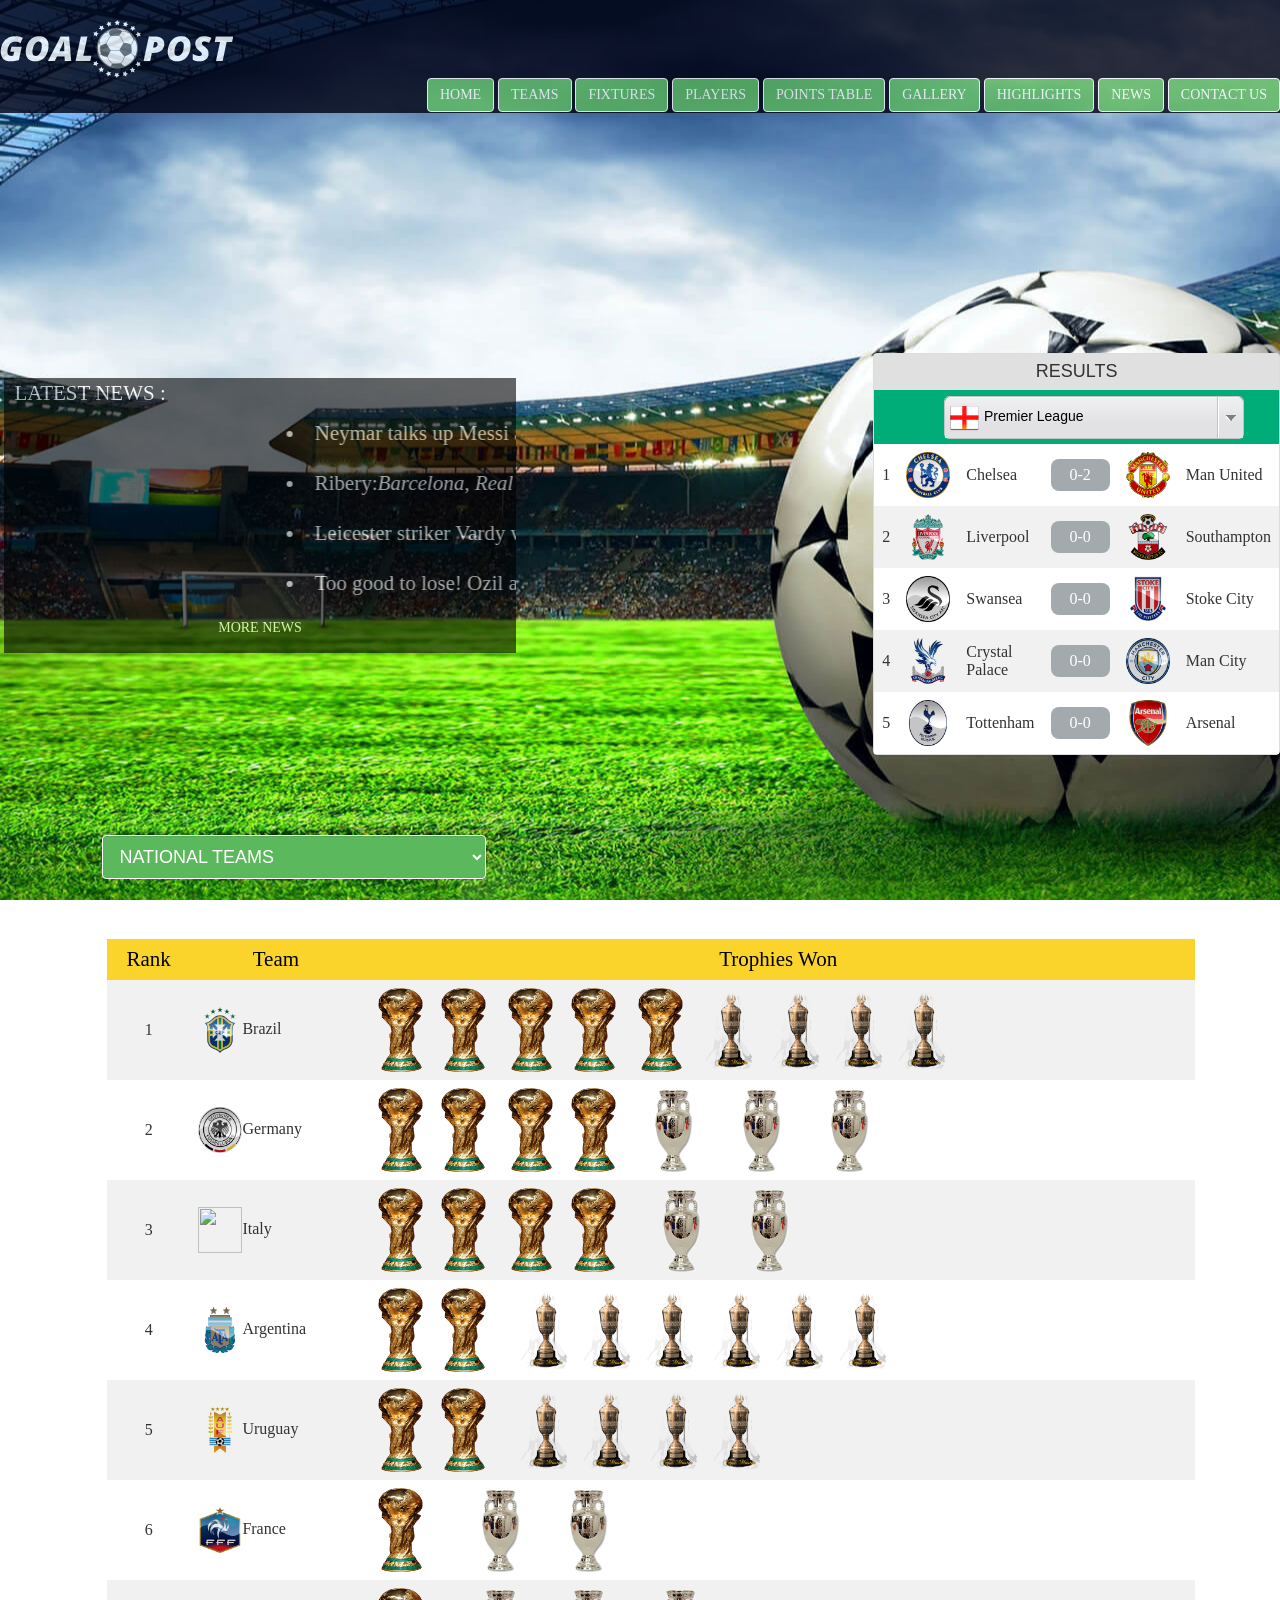
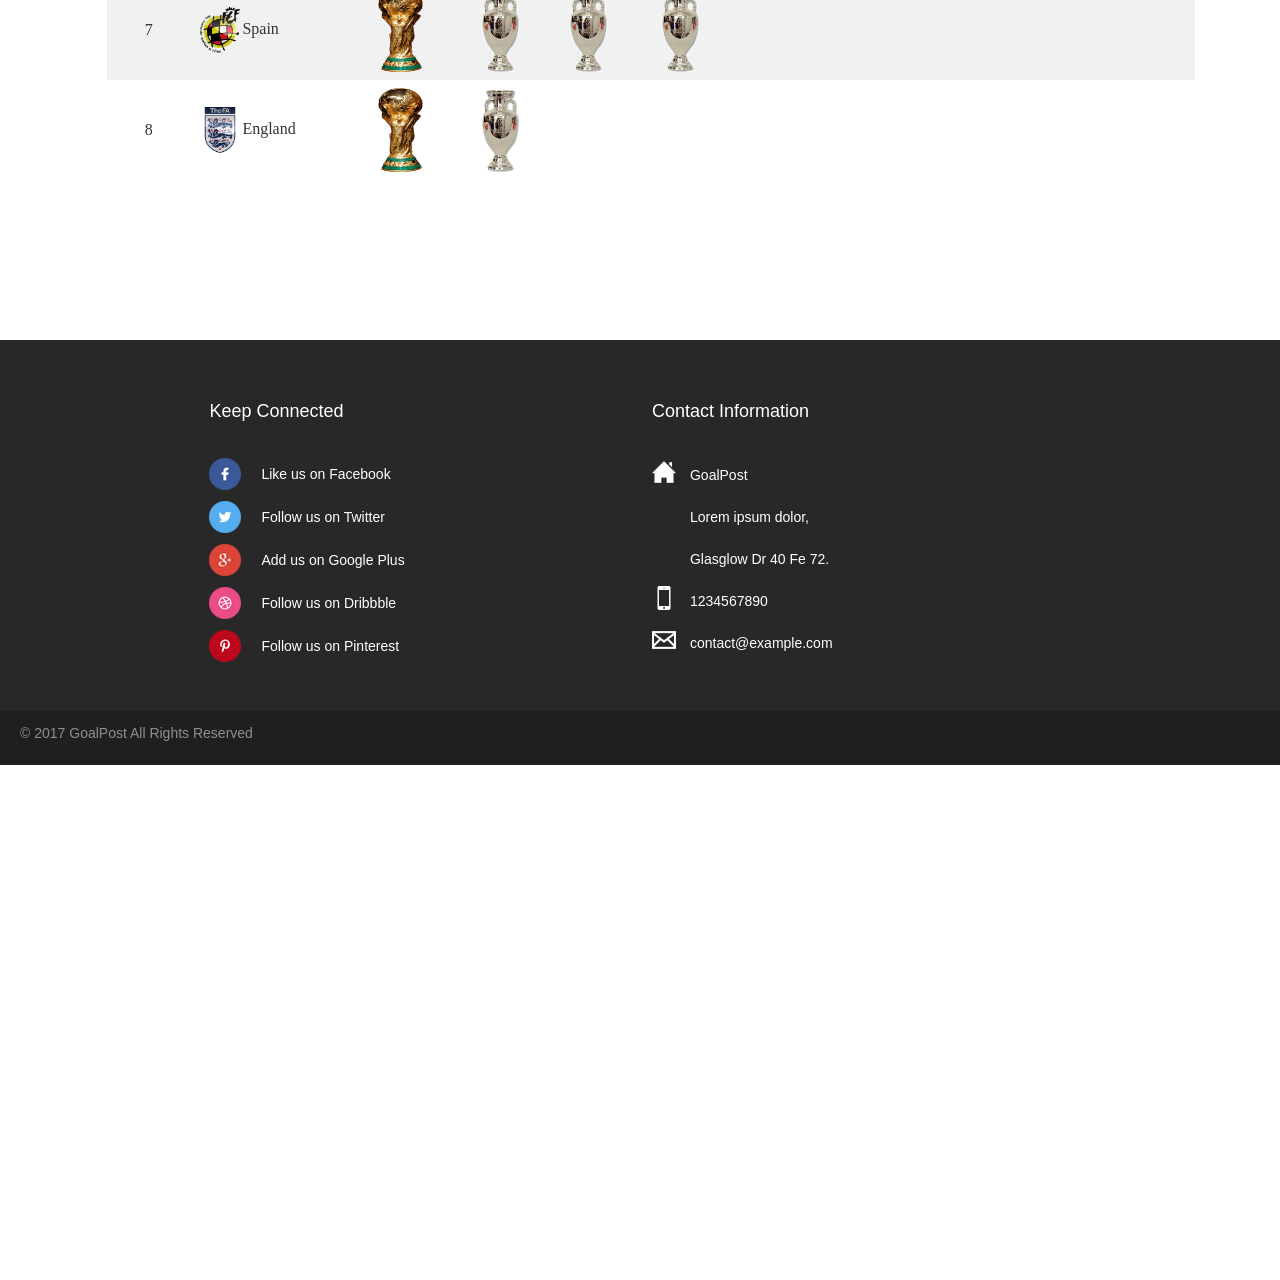
==== index.html @ 5e2c0977 "Project" ====
<html>
<head>
<script src="https://ajax.googleapis.com/ajax/libs/jquery/3.2.0/jquery.min.js"></script>
<title>Sanchit</title>
<link rel="stylesheet" type="text/css" href="cssFile.css"/>
<link rel="stylesheet" type="text/css" href="trophy.css"/>
<script type="text/javascript" src="java.js"></script>
<link href="web/css/style.css" rel="stylesheet" type="text/css" media="all" />
<link rel="stylesheet" type="text/css" href="https://maxcdn.bootstrapcdn.com/bootstrap/3.3.7/css/bootstrap.min.css"/>
<link rel="stylesheet" type="text/css" href="country-dropdown\css\msdropdown/dd.css"/>
<link rel="stylesheet" type="text/css" href="country-dropdown\css\msdropdown/flags.css"/>
<style>
.form-control {
    display: block;
    width: 100%;
    height: 34px;
    padding: 6px 12px;
    font-size: 18px;
    line-height: 1.42857143;
    color: white;
    background-color: #5cb85c;
    background-image: none;
    border: 1px solid white;
    border-radius: 4px;
    box-shadow: inset 0 1px 1px rgba(0,0,0,.075);
    transition: border-color ease-in-out .15s,box-shadow ease-in-out .15s;
}
select option:checked:after {
    content: attr(title);
    background: #666;
    color: #fff;
    position: absolute;
    width: 100%;
    left: 0;
    border: none;
}

#o{
    border-collapse: collapse;
    width: 85%;
    font-family: Comic Sans Ms;
    margin-left: 107px;
}
#t{
    border-collapse: collapse;
    width: 85%;
    font-family: Comic Sans Ms;
    margin-left: 107px;
}
body{
    overflow-x:hidden;
}
.selector {
    background: #00ac77;
    padding: 6px 58px 5px;
}
.info {
    text-align: center;
    background: #a2aaad;
    line-height: 2;
    border-radius: 0.5em;
    width: 59px;
    display: block;
    padding: 0px;
}
tr .info:hover {
    text-align: center;
    background: #ffffff !important;
	color:black !important;
    line-height: 2;
    border-radius: 0.5em;
    display: block;
    float: left;
    padding: 0%;
}
table {
    border-collapse: collapse;
    width: 100%;
	font-family:Comic Sans Ms;
}

th, td {
    text-align: left;
    padding: 8px;
	 font-family: Comic Sans Ms;
}
tr{
height:50px;
}
tr:nth-child(even){
background-color: #f1f1f1;
height:38px;
}
tr:nth-child(even):hover{
background-color:#00ac77;
color:white;
height:38px;
}
tr:nth-child(odd){
background-color: white;
height:38px;
}
tr:nth-child(odd):hover{
background-color:#00ac77;
color:white;
height:38px;
}

th {
    background-color:rgb(250, 211, 43);
    color:black;
	 font-family: Comic Sans Ms;
    font-weight: 310;
    font-style: normal;
    color: #000;
    font-size:  21px;
}
td > img{
    width: 44px;
    height: 46px;
}

</style>
</head>
<body>
<div class="backgroundImg">
<div class="container-fluid">
<div class="banner"><br>
<img class="imageLogo" src="logo2.png"/><br>
<div class="row">
<div class="col-lg-10 col-lg-offset-2 text-right">
<div class="dropdown">
  <button class="btn btn-success">HOME </button>
</div>
<div class="dropdown">
  <button class="btn btn-success">TEAMS</button>
 <div class="dropdown-content">
	<ul>
	<li><a href="national.html">NATIONAL TEAMS<a></li>
	<li><a href="club.html">CLUB TEAMS</a></li>
  </div>
</div>
<div class="dropdown">
  <button class="btn btn-success"><a href="fixtures.html">FIXTURES</a></button>
  <div class="dropdown-content">
  </div>
</div>
<div class="dropdown">
  <button class="btn btn-success"><a href="players.html">PLAYERS</a></button>
</div>
<div class="dropdown">
  <button class="btn btn-success">POINTS TABLE</button>
  <div class="dropdown-content">
	<ul>
	<li><a href="tab.html">LIGA BBVA</a></li>
	<li><a href="tab2.html">PREMIER LEAGUE</a></li>
	<li><a href="tab3.html">BUNDESLIGA</a></li>
	<li><a href="tab4.html">SERIE A</a></li>
	<li><a href="tab5.html">LIGUE 1</a></li>
  </div>
</div>
<div class="dropdown">
  <button class="btn btn-success"><a href="gal.html">GALLERY</a></button>
  <div class="dropdown-content">
  </div>
</div>
<div class="dropdown">
  <button class="btn btn-success"><a href="high.html">HIGHLIGHTS</a></button>
  <div class="dropdown-content">
  </div>
</div>
<div class="dropdown">
  <button class="btn btn-success"><a href="news.html">NEWS</a></button>
  <div class="dropdown-content">
  </div>
</div>
<div class="dropdown">
  <button class="btn btn-success"><a href="#section1">CONTACT US</a></button>
  <div class="dropdown-content">
  </div>
</div>
</div>
</div>
</div>

</div>
<div class="container-fluid">
<div class="textUpper">
<p class="format">&nbsp LATEST NEWS :</p>
<marquee onMouseOver="this.stop()" onMouseOut="this.start()">
<li class="format">Neymar talks up Messi and Suarez partnership admit Manchester United Links.</li><br>
<li class="format">Ribery:<i>Barcelona, Real Madrid, Chelsea- I rejected all the big clubs.</i></li><br>
<li class="format">Leicester striker Vardy would get into Athletico team, claims Godin.</li><br>
<li class="format">Too good to lose! Ozil and Alexis must continue stepping up for Arsenal to make top four.</li><br>

</marquee>
<center><a href="news.html" style="font-family:Comic Sans Ms">MORE NEWS</a></center>
</div>
</div>
<br><br><br><br>
<br><br><br><br>
<br><br><br><br>
<div class="row">
<div class="col-lg-4 pull-right">
<div class="panel panel-default">
	<center> <h4 class="header">RESULTS</h3></center>
	 <div class="selector">
	 <div class="customDropdown">
	 <select name="countries" id="countries" style="width:300px;" onchange="myFunction(this.value)">
      <option value='ad' data-image="tables/eng.png" data-imagecss="flag ad" data-title="Premier League">Premier League</option>
      <option value='ae' data-image="tables/spain.png" data-imagecss="flag ae" data-title="Primera Division">Primera Division</option>
      <option value='af' data-image="tables/germany.png" data-imagecss="flag af" data-title="Bundesliga">Bundesliga</option>
      <option value='ag' data-image="tables/Italy.png" data-imagecss="flag ag" data-title="Serie A">Serie A</option>
      <option value='ai' data-image="tables/France.png" data-imagecss="flag ai" data-title="Ligue 1">Ligue 1</option>
      <option value='al' data-image="tables/uefa.png" data-imagecss="flag al" data-title="UEFA Champions League">UEFA Champions League</option>
</select>
	 </div>
	 </div>
	 <div>
<table id="one">
<tr>
<td class="text-right">1</td>
<td class="text-right"><img src="tables/chelsea.png"></td>
<td>Chelsea</td>
<td><a class="info" href="http://www.goal.com/en-india/match/manchester-united-vs-chelsea/2242081?ICID=HP_CO_SC_9" target="blank">
0-2
</a></td>
<td class="text-right"><img src="tables/manu.png"></td>
<td>Man United</td>
</tr>
<tr>
<td class="text-right">2</td>
<td class="text-right"><img src="tables/liverpool.png"></td>
<td>Liverpool</td>
<td><a class="info" href="http://www.goal.com/en-india/match/liverpool-vs-southampton/2242115?ICID=HP_CO_SC_8" target="blank">
0-0
</a></td>
<td class="text-right"><img src="tables/south.png"></td>
<td>Southampton</td>
</tr>
<tr>
<td class="text-right">3</td>
<td class="text-right"><img src="tables/swan.png"></td>
<td>Swansea</td>
<td><a class="info" href="http://www.goal.com/en-india/match/swansea-city-vs-stoke-city/2242097?ICID=HP_CO_SC_3" target="blank">
0-0
</a></td>
<td class="text-right"><img src="tables/stc.png"></td>
<td>Stoke City</td>
</tr>
<tr>
<td class="text-right">4</td>
<td class="text-right"><img src="tables/cp.png"></td>
<td>Crystal Palace</td>
<td><a class="info" href="http://www.goal.com/en-india/match/manchester-city-vs-crystal-palace/2242116?ICID=HP_CO_SC_2" target="blank">
0-0
</a></td>
<td class="text-right"><img src="tables/manc.png"></td>
<td>Man City</td>
</tr>
<tr>
<td class="text-right">5</td>
<td class="text-right"><img src="tables/tot.png"></td>
<td>Tottenham</td>
<td><a class="info" href="http://www.goal.com/en-india/match/tottenham-hotspur-vs-arsenal/2242106?ICID=HP_CO_SC_9" target="blank">
0-0
</a></td>
<td class="text-right"><img src="tables/arsenal.png"></td>
<td>Arsenal</td>
</tr>


</table>

</div>
 <div>
<table id="two" style="display:none">
<tr>
<td class="text-right">1</td>
<td class="text-right"><img src="tables/barca.png"></td>
<td>Barcelona</td>
<td><a class="info" href="http://www.goal.com/en-india/match/barcelona-vs-real-sociedad/2283222?ICID=HP_CO_SC_5" target="blank">
3-2
</a></td>
<td class="text-right"><img src="tables/rs.png"></td>
<td>R.Sociedad</td>
</tr>
<tr>
<td class="text-right">2</td>
<td class="text-right"><img src="tables/val.png"></td>
<td>Valencia</td>
<td><a class="info" href="http://www.goal.com/en-india/match/valencia-vs-sevilla/2283224?ICID=HP_CO_SC_7" target="blank">
0-0
</a></td>
<td class="text-right"><img src="tables/sev.png"></td>
<td>Sevilla</td>
</tr>
<tr>
<td class="text-right">3</td>
<td class="text-right"><img src="tables/real.png"></td>
<td>Real Madrid</td>
<td><a class="info" href="http://www.goal.com/en-india/match/real-madrid-vs-atl%C3%A9tico-madrid/2283211?ICID=HP_CO_SC_3" target="blank">
1-1
</a></td>
<td class="text-right"><img src="tables/atm.png"></td>
<td>Athletico Madrid</td>
</tr>
<tr>
<td class="text-right">4</td>
<td class="text-right"><img src="tables/vil.png"></td>
<td>Villareal</td>
<td><a class="info" href="http://www.goal.com/en-india/match/villarreal-vs-athletic-club/2283208?ICID=HP_CO_SC_1" target="blank">
3-1
</a></td>
<td class="text-right"><img src="tables/ac.png"></td>
<td>Athletic Bilbao</td>
</tr>
<tr>
<td class="text-right">5</td>
<td class="text-right"><img src="tables/cv.png"></td>
<td>Celta</td>
<td><a class="info" href="http://www.goal.com/en-india/match/celta-de-vigo-vs-m%C3%A1laga/2283075?ICID=HP_CO_SC_8" target="blank">
3-1
</a></td>
<td class="text-right"><img src="tables/mal.png"></td>
<td>Malaga</td>
</tr>

</table>

</div>
<div>
<table id="three" style="display:none">
<tr>
<td class="text-right">1</td>
<td class="text-right"><img src="tables/ba.png"></td>
<td>Bayer Leverkusen</td>
<td><a class="info" href="http://www.goal.com/en-india/match/bayer-leverkusen-vs-bayern-m%C3%BCnchen/2255159?ICID=HP_CO_SC_7" target="blank">
0-0
</a></td>
<td class="text-right"><img src="tables/bayern.png"></td>
<td>Bayern Munich</td>
</tr>
<tr>
<td class="text-right">2</td>
<td class="text-right"><img src="tables/shalk.png"></td>
<td>Shalke</td>
<td><a class="info" href="http://www.goal.com/en/match/schalke-04-vs-borussia-dortmund/2255133/report" target="blank">
1-1
</a></td>
<td class="text-right"><img src="tables/dortmund.png"></td>
<td>Dortmund</td>
</tr>
<tr>
<td class="text-right">3</td>
<td class="text-right"><img src="tables/ham.png"></td>
<td>Hamburger</td>
<td><a class="info" href="http://www.goal.com/en/match/hamburger-sv-vs-mainz-05/1122227/preview" target="blank">
0-0
</a></td>
<td class="text-right"><img src="tables/mainz.png"></td>
<td>Mainz</td>
</tr>
<tr>
<td class="text-right">4</td>
<td class="text-right"><img src="tables/bor.png"></td>
<td>M'gladbach</td>
<td><a class="info" href="http://www.goal.com/en-india/match/borussia-mgladbach-vs-wolfsburg/2255043/preview" target="blank">
1-2
</a></td>
<td class="text-right"><img src="tables/wolf.png"></td>
<td>Wolfsburg</td>
</tr>
<tr>
<td class="text-right">5</td>
<td class="text-right"><img src="tables/koln.png"></td>
<td>FC Koln</td>
<td><a class="info" href="http://www.goal.com/en-gb/match/k%C3%B6ln-vs-hertha-bsc/2054396/preview" target="blank">
0-1
</a></td>
<td class="text-right"><img src="tables/hertha.png"></td>
<td>Hertha</td>
</tr>


</table>

</div>
<div>
<table id="four" style="display:none">
<tr>
<td class="text-right">1</td>
<td class="text-right"><img src="tables/inter.png"></td>
<td>Inter Milan</td>
<td><a class="info" href="http://www.goal.com/en/match/internazionale-vs-milan/2306069/report" target="blank">
2-2
</a></td>
<td class="text-right"><img src="tables/milan.png"></td>
<td>AC Milan</td>
</tr>
<tr>
<td class="text-right">2</td>
<td class="text-right"><img src="tables/nap.png"></td>
<td>Napoli</td>
<td><a class="info" href="http://www.goal.com/en/match/empoli-vs-napoli/2306038/report" target="blank">
3-2
</a></td>
<td class="text-right"><img src="tables/emp.png"></td>
<td>Empoli</td>
</tr>
<tr>
<td class="text-right">3</td>
<td class="text-right"><img src="tables/juv.png"></td>
<td>Juventus</td>
<td><a class="info" href="http://www.goal.com/en/match/sassuolo-vs-juventus/2305967/report" target="blank">
2-0
</a></td>
<td class="text-right"><img src="tables/sas.png"></td>
<td>Sussuolo</td>
</tr>
<tr>
<td class="text-right">4</td>
<td class="text-right"><img src="tables/roma.png"></td>
<td>Roma</td>
<td><a class="info" href="http://www.goal.com/en-us/match/roma-vs-fiorentina/2305974/preview" target="blank">
4-0
</a></td>
<td class="text-right"><img src="tables/f.png"></td>
<td>Fiorentina</td>
</tr>
<tr>
<td class="text-right">5</td>
<td class="text-right"><img src="tables/lazio.png"></td>
<td>Lazio</td>
<td><a class="info" href="http://www.goal.com/en-india/match/lazio-vs-chievo/2305964/preview" target="blank">
0-1
</a></td>
<td class="text-right"><img src="tables/chi.png"></td>
<td>Chievo</td>
</tr>


</table>

</div>
<div>
<table id="five" style="display:none">
<tr>
<td class="text-right">1</td>
<td class="text-right"><img src="tables/psg.png"></td>
<td>PSG</td>
<td><a class="info" href="http://www.goal.com/en/match/psg-vs-nice/2236901/report" target="blank">
2-2
</a></td>
<td class="text-right"><img src="tables/nice.png"></td>
<td>Nice</td>
</tr>
<tr>
<td class="text-right">2</td>
<td class="text-right"><img src="tables/bastia.png"></td>
<td>Bastia</td>
<td><a class="info" href="http://www.goal.com/en-gb/match/bastia-vs-monaco/2236842" target="blank">
1-1
</a></td>
<td class="text-right"><img src="tables/mon.png"></td>
<td>AS Monaco</td>
</tr>
<tr>
<td class="text-right">3</td>
<td class="text-right"><img src="tables/lyon.png"></td>
<td>Lyon</td>
<td><a class="info" href="http://www.goal.com/en/match/olympique-lyonnais-vs-olympique-marseille/2236858" target="blank">
3-1
</a></td>
<td class="text-right"><img src="tables/mar.png"></td>
<td>Mersielle</td>
</tr>
<tr>
<td class="text-right">4</td>
<td class="text-right"><img src="tables/toulouse.png"></td>
<td>Toulouse</td>
<td><a class="info" href="http://www.goal.com/en-gb/match/toulouse-vs-rennes/2046189/preview" target="blank">
1-2
</a></td>
<td class="text-right"><img src="tables/rennes.png"></td>
<td>Stade Rennes</td>
</tr>
<tr>
<td class="text-right">5</td>
<td class="text-right"><img src="tables/saint.png"></td>
<td>Saint Etiene</td>
<td><a class="info" href="http://www.goal.com/en-india/match/reims-vs-saint-%C3%A9tienne/2046128/preview" target="blank">
1-1
</a></td>
<td class="text-right"><img src="tables/stade.png"></td>
<td>Stade de Reims</td>
</tr>


</table>

</div>
<div>
<table id="six" style="display:none">
<tr>
<td class="text-right">1</td>
<td class="text-right"><img src="tables/real.png"></td>
<td>Real Madrid</td>
<td><a class="info" href="http://www.goal.com/en-india/match/bayern-m%C3%BCnchen-vs-real-madrid/2428329?ICID=HP_CO_SC_2" target="blank">
2-1
</a></td>
<td class="text-right"><img src="tables/bayern.png"></td>
<td>Bayern Munich</td>
</tr>
<tr>
<td class="text-right">2</td>
<td class="text-right"><img src="tables/atm.png"></td>
<td>Athletico Madrid</td>
<td><a class="info" href="http://www.goal.com/en-india/match/leicester-city-vs-atl%C3%A9tico-madrid/2428331?ICID=HP_CO_SC_1" target="blank">
1-1
</a></td>
<td class="text-right"><img src="tables/south.png"></td>
<td>Leicester City</td>
</tr>
<tr>
<td class="text-right">3</td>
<td class="text-right"><img src="tables/juv.png"></td>
<td>Juventus</td>
<td><a class="info" href="http://www.goal.com/en-india/match/barcelona-vs-juventus/2428334?ICID=HP_CO_SC_2" target="blank">
0-0
</a></td>
<td class="text-right"><img src="tables/barca.png"></td>
<td>Barcelona</td>
</tr>
<tr>
<td class="text-right">4</td>
<td class="text-right"><img src="tables/dortmund.png"></td>
<td>Dortmund</td>
<td><a class="info" href="http://www.goal.com/en-india/match/monaco-vs-borussia-dortmund/2428332?ICID=HP_CO_SC_1" target="blank">
1-3
</a></td>
<td class="text-right"><img src="tables/mon.png"></td>
<td>AS Monoco</td>
</tr>


</table>

</div>
</div>
</div>

</div>



<script src="https://cdnjs.cloudflare.com/ajax/libs/jquery/3.1.1/jquery.js"></script>
<script src="https://maxcdn.bootstrapcdn.com/bootstrap/3.3.7/js/bootstrap.min.js"></script>
<script src="country-dropdown/js/msdropdown/jquery.dd.min.js"></script>

<script>
$(document).ready(function() {
	$("#countries").msDropdown();
})
function myFunction(val)
{
if(val=="ad")
{
document.getElementById("one").style.display = 'table';
document.getElementById("two").style.display = 'none';
document.getElementById("three").style.display = 'none';
document.getElementById("four").style.display = 'none';
document.getElementById("five").style.display = 'none';
document.getElementById("six").style.display = 'none';
document.getElementById("seven").style.display = 'none';
}
if(val=="ae")
{
document.getElementById("one").style.display = 'none';
document.getElementById("two").style.display = 'table';
document.getElementById("three").style.display = 'none';
document.getElementById("four").style.display = 'none';
document.getElementById("five").style.display = 'none';
document.getElementById("six").style.display = 'none';
document.getElementById("seven").style.display = 'none';
}
if(val=="af")
{
document.getElementById("two").style.display = 'none';
document.getElementById("one").style.display = 'none';
document.getElementById("three").style.display = 'table';
document.getElementById("four").style.display = 'none';
document.getElementById("five").style.display = 'none';
document.getElementById("six").style.display = 'none';
document.getElementById("seven").style.display = 'none';
}
if(val=="ag")
{
document.getElementById("two").style.display = 'none';
document.getElementById("one").style.display = 'none';
document.getElementById("three").style.display = 'none';
document.getElementById("four").style.display = 'table';
document.getElementById("five").style.display = 'none';
document.getElementById("six").style.display = 'none';
document.getElementById("seven").style.display = 'none';
}
if(val=="ai")
{
document.getElementById("two").style.display = 'name';
document.getElementById("one").style.display = 'none';
document.getElementById("three").style.display = 'none';
document.getElementById("four").style.display = 'none';
document.getElementById("five").style.display = 'table';
document.getElementById("six").style.display = 'none';
document.getElementById("seven").style.display = 'none';
}
if(val=="al")
{
document.getElementById("two").style.display = 'none';
document.getElementById("one").style.display = 'none';
document.getElementById("three").style.display = 'none';
document.getElementById("four").style.display = 'none';
document.getElementById("five").style.display = 'none';
document.getElementById("six").style.display = 'table';
document.getElementById("seven").style.display = 'none';
}}
function myfun(val){
if(val=="NATIONAL TEAMS"){
document.getElementById("o").style.display = 'table';
document.getElementById("t").style.display = 'none';
}
if(val=="CLUB TEAMS"){
document.getElementById("o").style.display = 'none';
document.getElementById("t").style.display = 'table';
}
}

</script>
<br><br><br>
<select class="form-control" name="dropdown" onchange="myfun(this.value)" style="width:30%; height: 44px;margin-left:8%">
    <option value="NATIONAL TEAMS" selected>NATIONAL TEAMS</option>
	<option value="CLUB TEAMS">CLUB TEAMS</option>
	</select><br><br>
<br>
<div>
<table id="o">
<tr>
<th class="text-center">Rank</th>
<th class="text-center">Team</th>
<th class="text-center">Trophies Won</th>
</tr>
<tr>
<td class="text-center">1</td>
<td><img src="tables/brazil.png">Brazil</td>
<td>
<img alt="world cup" class="flip" src="trophies/fifa.png" style="height: 84px;width: 63px;"><img class="flip" src="trophies/fifa.png" style="height: 84px;width: 63px;">
<img class="flip" src="trophies/fifa.png" style="height: 84px;width: 63px;"><img class="flip" src="trophies/fifa.png" style="height: 84px;width: 63px;">
<img class="flip" src="trophies/fifa.png" style="height: 84px;width: 63px;">&nbsp;&nbsp;<img class="flip0" src="trophies/copa.png" style="height: 84px;width: 63px;">
<img class="flip0" src="trophies/copa.png" style="height: 84px;width: 63px;"><img class="flip0" src="trophies/copa.png" style="height: 84px;width: 63px;"><img class="flip0" src="trophies/copa.png" style="height: 84px;width: 63px;">
<br>
<span class="pan">WORLD CUP</span>
<span class="pan0">COPA AMERICA</span>
</td>
</tr>
<tr>
<td class="text-center">2</td>
<td><img src="tables/ger.png">Germany</td>
<td>
<img alt="world cup" class="flip1" src="trophies/fifa.png" style="height: 84px;width: 63px;"><img class="flip1" src="trophies/fifa.png" style="height: 84px;width: 63px;">
<img class="flip1" src="trophies/fifa.png" style="height: 84px;width: 63px;"><img class="flip1" src="trophies/fifa.png" style="height: 84px;width: 63px;">
<img class="flip2" src="trophies/euro.jpg" style="height: 84px;width: 88px;"><img class="flip2" src="trophies/euro.jpg" style="height: 84px;width: 88px;"><img class="flip2" src="trophies/euro.jpg" style="height: 84px;width: 88px;">
<br>
<span class="pan1">WORLD CUP</span>
<span class="pan2">EURO CUP</span>
</td>
</tr>
<tr>
<td class="text-center">3</td>
<td><img src="tables/ita.png">Italy</td>
<td><img class="flip3" src="trophies/fifa.png" style="height: 84px;width: 63px;"><img class="flip3" src="trophies/fifa.png" style="height: 84px;width: 63px;">
<img class="flip3" src="trophies/fifa.png" style="height: 84px;width: 63px;"><img class="flip3" src="trophies/fifa.png" style="height: 84px;width: 63px;">&nbsp;&nbsp;
<img class="flip31" src="trophies/euro.jpg" style="height: 84px;width: 88px;"><img class="flip31" src="trophies/euro.jpg" style="height: 84px;width: 88px;">
<br>
<span class="pan3">WORLD CUP</span>
<span class="pan31">EURO CUP</span>
</td>
</tr>
<tr>
<td class="text-center">4</td>
<td><img src="tables/arg.png">Argentina</td>
<td><img class="flip4" src="trophies/fifa.png" style="height: 84px;width: 63px;"><img class="flip4" src="trophies/fifa.png" style="height: 84px;width: 63px;">&nbsp;&nbsp;&nbsp;&nbsp;
<img class="flip41" src="trophies/copa.png" style="height: 84px;width: 63px;"><img class="flip41" src="trophies/copa.png" style="height: 84px;width: 63px;"><img class="flip41" src="trophies/copa.png" style="height: 84px;width: 63px;">
<img class="flip41" src="trophies/copa.png" style="height: 84px;width: 63px;"><img class="flip41" src="trophies/copa.png" style="height: 84px;width: 63px;"><img class="flip41" src="trophies/copa.png" style="height: 84px;width: 63px;">
<br>
<span class="pan4">WORLD CUP</span>
<span class="pan41">COPA AMERICA</span>
</td>
</tr>
<tr>
<td class="text-center">5</td>
<td><img src="tables/uru.png">Uruguay</td>
<td><img class="flip5" src="trophies/fifa.png" style="height: 84px;width: 63px;"><img class="flip5" src="trophies/fifa.png" style="height: 84px;width: 63px;">&nbsp;&nbsp;&nbsp;&nbsp;
<img class="flip51" src="trophies/copa.png" style="height: 84px;width: 63px;"><img class="flip51" src="trophies/copa.png" style="height: 84px;width: 63px;">
<img class="flip51" src="trophies/copa.png" style="height: 84px;width: 63px;"><img class="flip51" src="trophies/copa.png" style="height: 84px;width: 63px;">
<br>
<span class="pan5">WORLD CUP</span>
<span class="pan51">COPA AMERICA</span>
</td>
</tr>
<tr>
<td class="text-center">6</td>
<td><img src="tables/fra.png">France</td>
<td><img class="flip6" src="trophies/fifa.png" style="height: 84px;width: 63px;">&nbsp;&nbsp;&nbsp;&nbsp;&nbsp;
<img class="flip61" src="trophies/euro.jpg" style="height: 84px;width: 88px;"><img class="flip61" src="trophies/euro.jpg" style="height: 84px;width: 88px;">
<br>
<span class="pan6">WORLD CUP</span>
<span class="pan61">EURO CUP</span>
</td>
</tr>
<tr>
<td class="text-center">7</td>
<td><img src="tables/sp.png">Spain</td>
<td><img class="flip7" src="trophies/fifa.png" style="height: 84px;width: 63px;">&nbsp;&nbsp;&nbsp;&nbsp;&nbsp;
<img class="flip71" src="trophies/euro.jpg" style="height: 84px;width: 88px;"><img class="flip71" src="trophies/euro.jpg" style="height: 84px;width: 88px;">
<img class="flip71" src="trophies/euro.jpg" style="height: 84px;width: 88px;">
<br>
<span class="pan7">WORLD CUP</span>
<span class="pan71">EURO CUP</span>
</td>
</tr>
<tr>
<td class="text-center">8</td>
<td><img src="tables/england.png">England</td>
<td><img class="flip8" src="trophies/fifa.png" style="height: 84px;width: 63px;">&nbsp;&nbsp;&nbsp;&nbsp;&nbsp;
<img class="flip81" src="trophies/euro.jpg" style="height: 84px;width: 88px;">
<br>
<span class="pan8">WORLD CUP</span>
<span class="pan81">EURO CUP</span>
</td>
</tr>
</table>
</div>
<div>
<table id="t" style="display:none">
<tr>
<th class="text-center">Rank</th>
<th class="text-center">Team</th>
<th class="text-center">Trophies Won</th>
</tr>
<tr>
<td class="text-center">1</td>
<td><img src="tables/barca.png">   FC Barcelona</td>
<td><img class="f1" src="trophies/ucl.png" style="height: 92px;width: 78px;"><span>X5</span>&nbsp;&nbsp;&nbsp;&nbsp;&nbsp;
<img class="f11" src="trophies/laliga.png" style="height: 84px;width: 63px;"><span>X24</span>&nbsp;&nbsp;&nbsp;&nbsp;&nbsp;
<img class="f12" src="trophies/cdr.png" style="height: 84px;width: 63px;"><span>X28</span>&nbsp;&nbsp;&nbsp;&nbsp;
<img class="f13"src="trophies/cwc.png" style="height: 92px;width: 81px;"><span>X3</span>&nbsp;&nbsp;&nbsp;&nbsp;&nbsp;
<img class="f14"src="trophies/super.png" style="height: 84px;width: 63px;"><span>X5</span><br>
<span class="p1">UEFA CHAMPIONS LEAGUE</span>
<span class="p11">LA LIGA</span>
<span class="p12">COPA DEL RAY</span>
<span class="p13">CLUB WORLD CUP</span>
<span class="p14">SUPER CUP</span>
</td>
</tr>
<tr>
<td class="text-center">2</td>
<td><img src="tables/bayern.png">FC Bayern Munich</td>
<td><img class="f2" src="trophies/ucl.png" style="height: 92px;width: 78px;"><span>X5</span>&nbsp;&nbsp;&nbsp;&nbsp;&nbsp;
<img class="f21" src="trophies/bun.png" style="height: 84px;width: 63px;"><span>X26</span>&nbsp;&nbsp;&nbsp;&nbsp;&nbsp;
<img class="f22" src="trophies/dfb.png" style="height: 84px;width: 63px;"><span>X18</span>&nbsp;&nbsp;&nbsp;&nbsp;
<img class="f23"src="trophies/cwc.png" style="height: 92px;width: 81px;"><span>X1</span>&nbsp;&nbsp;&nbsp;&nbsp;&nbsp;
<img class="f24"src="trophies/super.png" style="height: 84px;width: 63px;"><span>X1</span><br>
<span class="p2">UEFA CHAMPIONS LEAGUE</span>
<span class="p21">BUNDESLIGA</span>
<span class="p22">DFB POKAL</span>
<span class="p23">CLUB WORLD CUP</span>
<span class="p24">SUPER CUP</span>
</td>
</tr>
<tr>
<td class="text-center">3</td>
<td><img src="tables/real.png">Real Madrid</td>
<td><img class="f3" src="trophies/ucl.png" style="height: 92px;width: 78px;"><span>X11</span>&nbsp;&nbsp;&nbsp;&nbsp;&nbsp;
<img class="f31" src="trophies/laliga.png" style="height: 84px;width: 63px;"><span>X32</span>&nbsp;&nbsp;&nbsp;&nbsp;&nbsp;
<img class="f32" src="trophies/cdr.png" style="height: 84px;width: 63px;"><span>X19</span>&nbsp;&nbsp;&nbsp;&nbsp;
<img class="f33"src="trophies/cwc.png" style="height: 92px;width: 81px;"><span>X2</span>&nbsp;&nbsp;&nbsp;&nbsp;&nbsp;
<img class="f34"src="trophies/super.png" style="height: 84px;width: 63px;"><span>X3</span><br>
<span class="p3">UEFA CHAMPIONS LEAGUE</span>
<span class="p31">LA LIGA</span>
<span class="p32">COPA DEL RAY</span>
<span class="p33">CLUB WORLD CUP</span>
<span class="p34">SUPER CUP</span>
</td>
</tr>
<tr>
<td class="text-center">4</td>
<td><img src="tables/juv.png">JUVENTUS</td>
<td><img class="f4" src="trophies/ucl.png" style="height: 92px;width: 78px;"><span>X2</span>&nbsp;&nbsp;&nbsp;&nbsp;&nbsp;
<img class="f41" src="trophies/se.png" style="height: 84px;width: 63px;"><span>X32</span>&nbsp;&nbsp;&nbsp;&nbsp;&nbsp;
<img class="f42" src="trophies/coppa.png" style="height: 84px;width: 63px;"><span>X11</span>&nbsp;&nbsp;&nbsp;&nbsp;
<img class="f43"src="trophies/super.png" style="height: 84px;width: 63px;"><span>X2</span><br>
<span class="p4">UEFA CHAMPIONS LEAGUE</span>
<span class="p41">SERIE A</span>
<span class="p42">COPPA ITALIA</span>
<span class="p43">SUPER CUP</span>
</td>
</tr>
<tr>
<td class="text-center">5</td>
<td><img src="tables/psg.png">PSG</td>
<td><img class="f5" src="trophies/ucl.png" style="height: 92px;width: 78px;"><span>X1</span>&nbsp;&nbsp;&nbsp;&nbsp;&nbsp;
<img class="f51" src="trophies/lig.png" style="height: 84px;width: 63px;"><span>X6</span>&nbsp;&nbsp;&nbsp;&nbsp;&nbsp;
<img class="f52" src="trophies/cop.png" style="height: 84px;width: 63px;"><span>X10</span>&nbsp;&nbsp;&nbsp;&nbsp;
<br>
<span class="p5">UEFA CHAMPIONS LEAGUE</span>
<span class="p51">LIGUE 1</span>
<span class="p52">COUPE DE FRANCE</span>
</td>
</tr>
<tr>
<td class="text-center">6</td>
<td><img src="tables/atm.png">ATHLETICO MADRID</td>
<td>
<img class="f61" src="trophies/laliga.png" style="height: 84px;width: 63px;"><span>X10</span>&nbsp;&nbsp;&nbsp;&nbsp;&nbsp;
<img class="f62" src="trophies/cdr.png" style="height: 84px;width: 63px;"><span>X10</span>&nbsp;&nbsp;&nbsp;&nbsp;
<img class="f63"src="trophies/super.png" style="height: 84px;width: 63px;"><span>X2</span><br>
<span class="p61">LA LIGA</span>
<span class="p62">COPA DEL RAY</span>
<span class="p63">SUPER CUP</span>
</td>
</tr>
<tr>
<td class="text-center">7</td>
<td><img src="tables/chelsea.png">CHELSEA</td>
<td><img class="f7" src="trophies/ucl.png" style="height: 92px;width: 78px;"><span>X1</span>&nbsp;&nbsp;&nbsp;&nbsp;&nbsp;
<img class="f71" src="trophies/epl.png" style="height: 84px;width: 63px;"><span>X5</span>&nbsp;&nbsp;&nbsp;&nbsp;&nbsp;
<img class="f72" src="trophies/fa.png" style="height: 84px;width: 63px;"><span>X7</span>&nbsp;&nbsp;&nbsp;&nbsp;
<img class="f73"src="trophies/super.png" style="height: 84px;width: 63px;"><span>X1</span><br>
<span class="p7">UEFA CHAMPIONS LEAGUE</span>
<span class="p71">PREMIER LEAGUE</span>
<span class="p72">FA CUP</span>
<span class="p73">SUPER CUP</span>
</td>
</tr>
</table>
</div>
<br><br>
<br><br>
<br><br>
<br><br>
	<div class="main" id="section1">
		<div class="content">
			<div class="footer-grids">
				<div class="footer two">
					<h3>Keep Connected</h3>
					<ul>
						<li><a class="fb" href="https://www.facebook.com/">Like us on Facebook</a></li>
						<li><a class="fb1" href="https://twitter.com/login">Follow us on Twitter</a></li>
						<li><a class="fb2" href="https://plus.google.com/">Add us on Google Plus</a></li>
						<li><a class="fb3" href="https://dribbble.com/">Follow us on Dribbble</a></li>
						<li><a class="fb4" href="https://in.pinterest.com/">Follow us on Pinterest</a></li>
					</ul>
				</div>
				<div class="footer three">
					<h3>Contact Information</h3>
					<ul>
						<li>GoalPost <span>Lorem ipsum dolor,</span>Glasglow Dr 40 Fe 72.  </li>
						<li>1234567890  </li>
						<li><a href="mailto:thakursanchit211097@gmail.com">contact@example.com</a> </li>
					</ul>
				</div>
				<div class="clear"></div>
			</div>
			<div class="copy-right-grids">
				<div class="copy-left">
						<p class="footer-gd">&copy; 2017 GoalPost All Rights Reserved</p>
				</div>
				<div class="clear"></div>
			</div>
		</div>
	</div>	
</body>
</html>
---- cssFile.css ----
body{
margin:0;
}
body{
    overflow-x:hidden;
}
.container-fluid{
	width:100%;
	height:auto;
	padding:0 !important;
}
.banner{
	min-height:113px;
	background-color:#001;
	    opacity: 0.8;
		
}
.backgroundImg{
	background-image:url('slide4.jpg');
	background-position:center;
	background-attachment:fixed;
	height:320%;
	width:100%;
}
.menu{
	float: right;
    width: 100%;
    min-height: 92px;
    text-align: right;
	padding-top: 2%;
}
.btn {
    display: inline-block;
    padding: 6px 12px;
    margin-bottom: 0;
    font-size: 17px;
    font-weight: 400;
    line-height: 1.42857143;
    text-align: center;
    white-space: nowrap;
    vertical-align: middle;
    cursor: pointer;
    background-image: none;
    border: 1.5px solid transparent;
    border-radius: 8px;
	 font-family: Comic Sans Ms;
}
.menuBar{
	display:flex;list-style-type:none
}
.menuBar li{
	      padding-left: 12%;
}
.menuBar li a{
	    font-size: 20px;
    color:black;
    font-weight: bold;
	 font-family: Comic Sans Ms;
}
.slide{
	        height: 600px;
    width: 100%;	
}
.textUpper{
	background-color: #000;
    opacity: 0.6;
    width: 40%;
    height: 275px;
    position: absolute;
    top: 42%;
	color:white;
	left: 4px;
}
.button{
	background-color:green;
    border: 0;
    height: 30px;
}
.btn-success {
    color: #fff;
    background-color: #5cb85c;
    border-color: white !important;
}
.btn-success:hover{
	background-color:red !important;
}
ul {
    list-style-type: none;
    margin: 0;
    padding: 0;
    overflow: hidden;
    background-color: #333;
}

a{
	color: white !important;
    text-decoration: none !important ;
}
.dropdown {
    position: relative;
    display: inline-block;
	color:green;
}
.dropdown-content ul >li{
	    padding: 5%;
}
.dropdown-content ul >li:hover{
	background-color:red;
}
.dropdown-content {
    display: none;
	text-align: center;
    position: absolute;
    background-color: darkgreen;
    min-width: 160px;
    box-shadow: 0px 8px 16px 0px rgba(0,0,0,0.2);
    z-index: 1;
	font-size:large;
	 font-family: Comic Sans Ms;
}

.dropdown:hover .dropdown-content {
    display: block;
}
.format{
	    font-size: 21px;
     font-family: Comic Sans Ms;
    color: white;
}
.header{
	background-color:#e0e0e0;
	padding:2%;
	margin:0
}
.selector {
    background: #00000c;
    padding: 0 0 5px;
}
.customDropdown{
	    margin: 0 4%;
    position: relative;
}
---- trophy.css ----
.pan {
    text-align: center;
    background-color: #e5eecc;
    border: solid 1px #c3c3c3;
	display: none;
	margin-left: 117px;
	color:black;
}
.pan0 {
    text-align: center;
    background-color: #e5eecc;
    border: solid 1px #c3c3c3;
	display: none;
	margin-left: 401px;
	color:black;
}
.pan1 {
    text-align: center;
    background-color: #e5eecc;
    border: solid 1px #c3c3c3;
	display: none;
	margin-left: 85px;
	color:black;
}
.pan2 {
    text-align: center;
    background-color: #e5eecc;
    border: solid 1px #c3c3c3;
	display: none;
	margin-left:356px;
	color:black;
}
.pan3 {
    text-align: center;
    background-color: #e5eecc;
    border: solid 1px #c3c3c3;
	display: none;
	margin-left:84px;
	color:black;
}
.pan31 {
    text-align: center;
    background-color: #e5eecc;
    border: solid 1px #c3c3c3;
	display: none;
	margin-left:318px;
	color:black;
}
.pan4 {
    text-align: center;
    background-color: #e5eecc;
    border: solid 1px #c3c3c3;
	display: none;
	margin-left:19px;
	color:black;
}
.pan41 {
    text-align: center;
    background-color: #e5eecc;
    border: solid 1px #c3c3c3;
	display: none;
	margin-left:263px;
	color:black;
}
.pan5 {
    text-align: center;
    background-color: #e5eecc;
    border: solid 1px #c3c3c3;
	display: none;
	margin-left:19px;
	color:black;
}
.pan51 {
    text-align: center;
    background-color: #e5eecc;
    border: solid 1px #c3c3c3;
	display: none;
	margin-left:202px;
	color:black;
}
.pan6 {
    text-align: center;
    background-color: #e5eecc;
    border: solid 1px #c3c3c3;
	display: none;
	margin-left:-11px;
	color:black;
}
.pan61 {
    text-align: center;
    background-color: #e5eecc;
    border: solid 1px #c3c3c3;
	display: none;
	margin-left:141px;
	color:black;
}
.pan7 {
    text-align: center;
    background-color: #e5eecc;
    border: solid 1px #c3c3c3;
	display: none;
	margin-left:-11px;
	color:black;
}
.pan71 {
    text-align: center;
    background-color: #e5eecc;
    border: solid 1px #c3c3c3;
	display: none;
	margin-left:187px;
	color:black;
}
.pan8 {
    text-align: center;
    background-color: #e5eecc;
    border: solid 1px #c3c3c3;
	display: none;
	margin-left:-11px;
	color:black;
}
.pan81 {
    text-align: center;
    background-color: #e5eecc;
    border: solid 1px #c3c3c3;
	display: none;
	margin-left:106px;
	color:black;
}
.p1 {
    text-align: center;
    background-color: #e5eecc;
    border: solid 1px #c3c3c3;
	display: none;
	margin-left:-72px;
	color:black;
}
.p11 {
    text-align: center;
    background-color: #e5eecc;
    border: solid 1px #c3c3c3;
	display: none;
	margin-left:127px;
	color:black;
}.p12 {
    text-align: center;
    background-color: #e5eecc;
    border: solid 1px #c3c3c3;
	display: none;
	margin-left:234px;
	color:black;
}
.p13 {
    text-align: center;
    background-color: #e5eecc;
    border: solid 1px #c3c3c3;
	display: none;
	margin-left:362px;
	color:black;
}
.p14 {
    text-align: center;
    background-color: #e5eecc;
    border: solid 1px #c3c3c3;
	display: none;
	margin-left:491px;
	color:black;
}
.p2 {
    text-align: center;
    background-color: #e5eecc;
    border: solid 1px #c3c3c3;
	display: none;
	margin-left:-72px;
	color:black;
}
.p21 {
    text-align: center;
    background-color: #e5eecc;
    border: solid 1px #c3c3c3;
	display: none;
	margin-left:127px;
	color:black;
}.p22 {
    text-align: center;
    background-color: #e5eecc;
    border: solid 1px #c3c3c3;
	display: none;
	margin-left:234px;
	color:black;
}
.p23 {
    text-align: center;
    background-color: #e5eecc;
    border: solid 1px #c3c3c3;
	display: none;
	margin-left:362px;
	color:black;
}
.p24 {
    text-align: center;
    background-color: #e5eecc;
    border: solid 1px #c3c3c3;
	display: none;
	margin-left:491px;
	color:black;
}
.p3 {
    text-align: center;
    background-color: #e5eecc;
    border: solid 1px #c3c3c3;
	display: none;
	margin-left:-72px;
	color:black;
}
.p31 {
    text-align: center;
    background-color: #e5eecc;
    border: solid 1px #c3c3c3;
	display: none;
	margin-left:127px;
	color:black;
}.p32 {
    text-align: center;
    background-color: #e5eecc;
    border: solid 1px #c3c3c3;
	display: none;
	margin-left:234px;
	color:black;
}
.p33 {
    text-align: center;
    background-color: #e5eecc;
    border: solid 1px #c3c3c3;
	display: none;
	margin-left:362px;
	color:black;
}
.p34 {
    text-align: center;
    background-color: #e5eecc;
    border: solid 1px #c3c3c3;
	display: none;
	margin-left:491px;
	color:black;
}
.p4 {
    text-align: center;
    background-color: #e5eecc;
    border: solid 1px #c3c3c3;
	display: none;
	margin-left:-72px;
	color:black;
}
.p41 {
    text-align: center;
    background-color: #e5eecc;
    border: solid 1px #c3c3c3;
	display: none;
	margin-left:127px;
	color:black;
}.p42 {
    text-align: center;
    background-color: #e5eecc;
    border: solid 1px #c3c3c3;
	display: none;
	margin-left:234px;
	color:black;
}
.p43 {
    text-align: center;
    background-color: #e5eecc;
    border: solid 1px #c3c3c3;
	display: none;
	margin-left:362px;
	color:black;
}
.p5 {
    text-align: center;
    background-color: #e5eecc;
    border: solid 1px #c3c3c3;
	display: none;
	margin-left:-72px;
	color:black;
}
.p51 {
    text-align: center;
    background-color: #e5eecc;
    border: solid 1px #c3c3c3;
	display: none;
	margin-left:127px;
	color:black;
}.p52 {
    text-align: center;
    background-color: #e5eecc;
    border: solid 1px #c3c3c3;
	display: none;
	margin-left:204px;
	color:black;
}
.p61 {
    text-align: center;
    background-color: #e5eecc;
    border: solid 1px #c3c3c3;
	display: none;
	margin-left:0px;
	color:black;
}
.p62 {
    text-align: center;
    background-color: #e5eecc;
    border: solid 1px #c3c3c3;
	display: none;
	margin-left:100px;
	color:black;
}.p63 {
    text-align: center;
    background-color: #e5eecc;
    border: solid 1px #c3c3c3;
	display: none;
	margin-left:234px;
	color:black;
}
.p7 {
    text-align: center;
    background-color: #e5eecc;
    border: solid 1px #c3c3c3;
	display: none;
	margin-left:-72px;
	color:black;
}
.p71 {
    text-align: center;
    background-color: #e5eecc;
    border: solid 1px #c3c3c3;
	display: none;
	margin-left:98px;
	color:black;
}.p72 {
    text-align: center;
    background-color: #e5eecc;
    border: solid 1px #c3c3c3;
	display: none;
	margin-left:244px;
	color:black;
}
.p73 {
    text-align: center;
    background-color: #e5eecc;
    border: solid 1px #c3c3c3;
	display: none;
	margin-left:339px;
	color:black;
}
---- web/css/style.css ----
ol,ul{
	list-style:none;
	margin:0px;
	padding:0px;
	}
a{
	text-decoration:none;
}

.clear{
	clear:both;
	}



body{
padding:0;
margin:0;
background:#dab411;
font-family: 'Lato', sans-serif !important;
}

h1,h2,h3,h4,h5,h6{
	margin:0;			   
}	
p{
	margin:0;
}
ul{
	margin:0;
	padding:0;
}
label{
	margin:0;
}
.main{
	padding:0 0;

}
}
.main h1{
	font-family: 'Viga', sans-serif;
    font-size: 36px;
    text-align: center;
    color: #fff;
    margin-bottom: 80px;
    text-transform: uppercase;
}
.content{
    margin: 0 auto;
    width: 100% !important;
}
.footer-grids{
	background: #282828;
    padding: 3em 3em;
}
p.footer-gd {
    color: #908F8F;
    font-weight: 500;
	font-size:14px;
}
p.footer-gd a {
	color:#fff;
}
p.footer-gd a:hover {
	color: #2e99ff;
}
.footer{
	float:left;
}
.footer h3{
    font-size: 18px;
    color: #fff;
    font-weight: 500;
    margin-bottom: 32px;
    font-family: 'Viga', sans-serif;
}
.footer.one {
    width: 37%;
}
p.adam{
	float:right;
	color:#6F6E6E !important;
	font-size:13px !important;
	margin-top:20px;
}
.footer.three {
    width: 23%;
}
.footer.one p{
	color:#908F8F;
	line-height:2em;
	font-size:14px;
}
.footer.two {
    width: 23%;
    margin: 0 14%;
}
.footer.two ul{
	margin:0;
	padding:0;
	    background-color: #282828;
}
.footer.three ul{
	margin:0;
	padding:0;
	    background-color: #282828;
}
.footer.two ul li{
	list-style-type:none;
	display:block;
    line-height: 1.5em;
	font-size:14px;
}
.footer.two ul li a{
color:#908F8F;	
display:block;
}
.footer.two ul li a.fb {
	background: url('../images/social2.png') no-repeat 0px 4px;  
    padding: 10px 0 12px 52px;
}
.footer.two ul li a.fb1 {
	background: url('../images/social1.png') no-repeat 0px 4px;
    padding: 10px 0 12px 52px;
}
.footer.two ul li a.fb2 {
    background: url('../images/social3.png') no-repeat 0px 4px;
    padding: 10px 0 12px 52px;
}
.footer.two ul li a.fb3 {
    background: url('../images/social4.png') no-repeat 0px 4px;
    padding: 10px 0 12px 52px;
}
.footer.two ul li a.fb4 {
    background: url('../images/social5.png') no-repeat 0px 4px;
    padding: 10px 0 12px 52px;
}
.footer.three ul li {
    list-style-type: none;
    display: block;
    color: white;
    font-size: 14px;
    line-height: 3em;
}
.footer.three ul li span {
    display: block;
}
.footer.three ul li:nth-child(1) {
    background: url('../images/icon2.png') no-repeat 0px 6px;
    padding-left: 38px;
}
.footer.three ul li:nth-child(2) {
    background: url('../images/icon3.png') no-repeat 0px 6px;
    padding-left: 38px;
}
.footer.three ul li a {
    background: url('../images/icon1.png') no-repeat 0px 6px;
    padding-left: 38px;
    display: block;
	color:#908F8F;
}
.copy-right-grids {
	padding: 12px 20px;
    background: #211E1E;
}
.copy-left{
	float:left;
}
.copy-right{
	float:right;
}
.copy-right ul li {
    list-style-type: none;
    display: inline-block;
    margin: 0 0px;
    border-left: 1px solid #444343;
    padding: 0 12px;
}
.copy-right ul li a {
    color: #908F8F;
	font-size:13px;
}
.copy-right ul li:nth-child(1) {
    border: none;
}
.footer.two ul li a.fb:hover {
    background: url('../images/social3hover.png') no-repeat 0px 4px;
	}
.footer.two ul li a.fb1:hover {
    background: url('../images/social2hover.png') no-repeat 0px 4px;
}
.footer.two ul li a.fb2:hover {
    background: url('../images/social4hover.png') no-repeat 0px 4px;
}
.footer.two ul li a.fb3:hover {
    background: url('../images/social5hover.png') no-repeat 0px 4px;
}
.footer.two ul li a.fb4:hover {
    background: url('../images/social1hover.png') no-repeat 0px 4px;
}
.footer.two ul li a:hover,.copy-right ul li a:hover,.footer.three ul li a:hover{
	color:blue ! important;
}
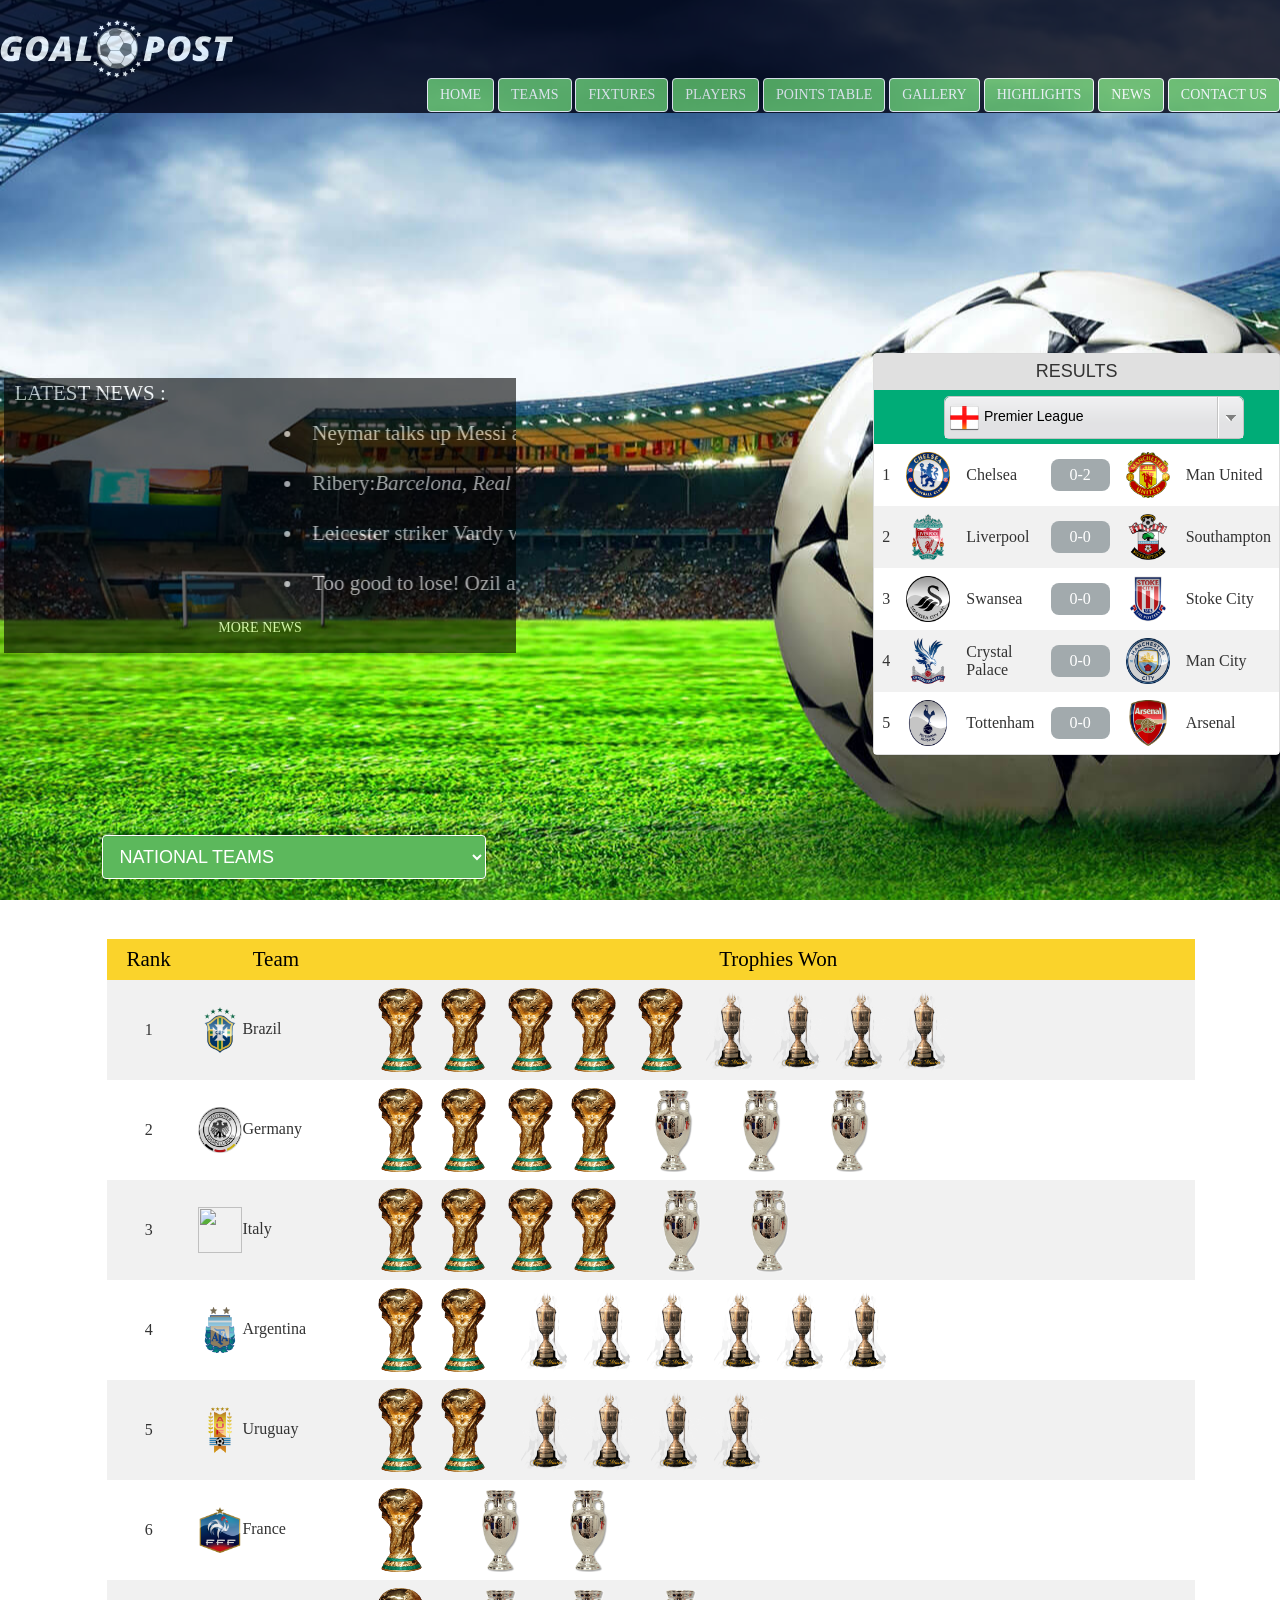
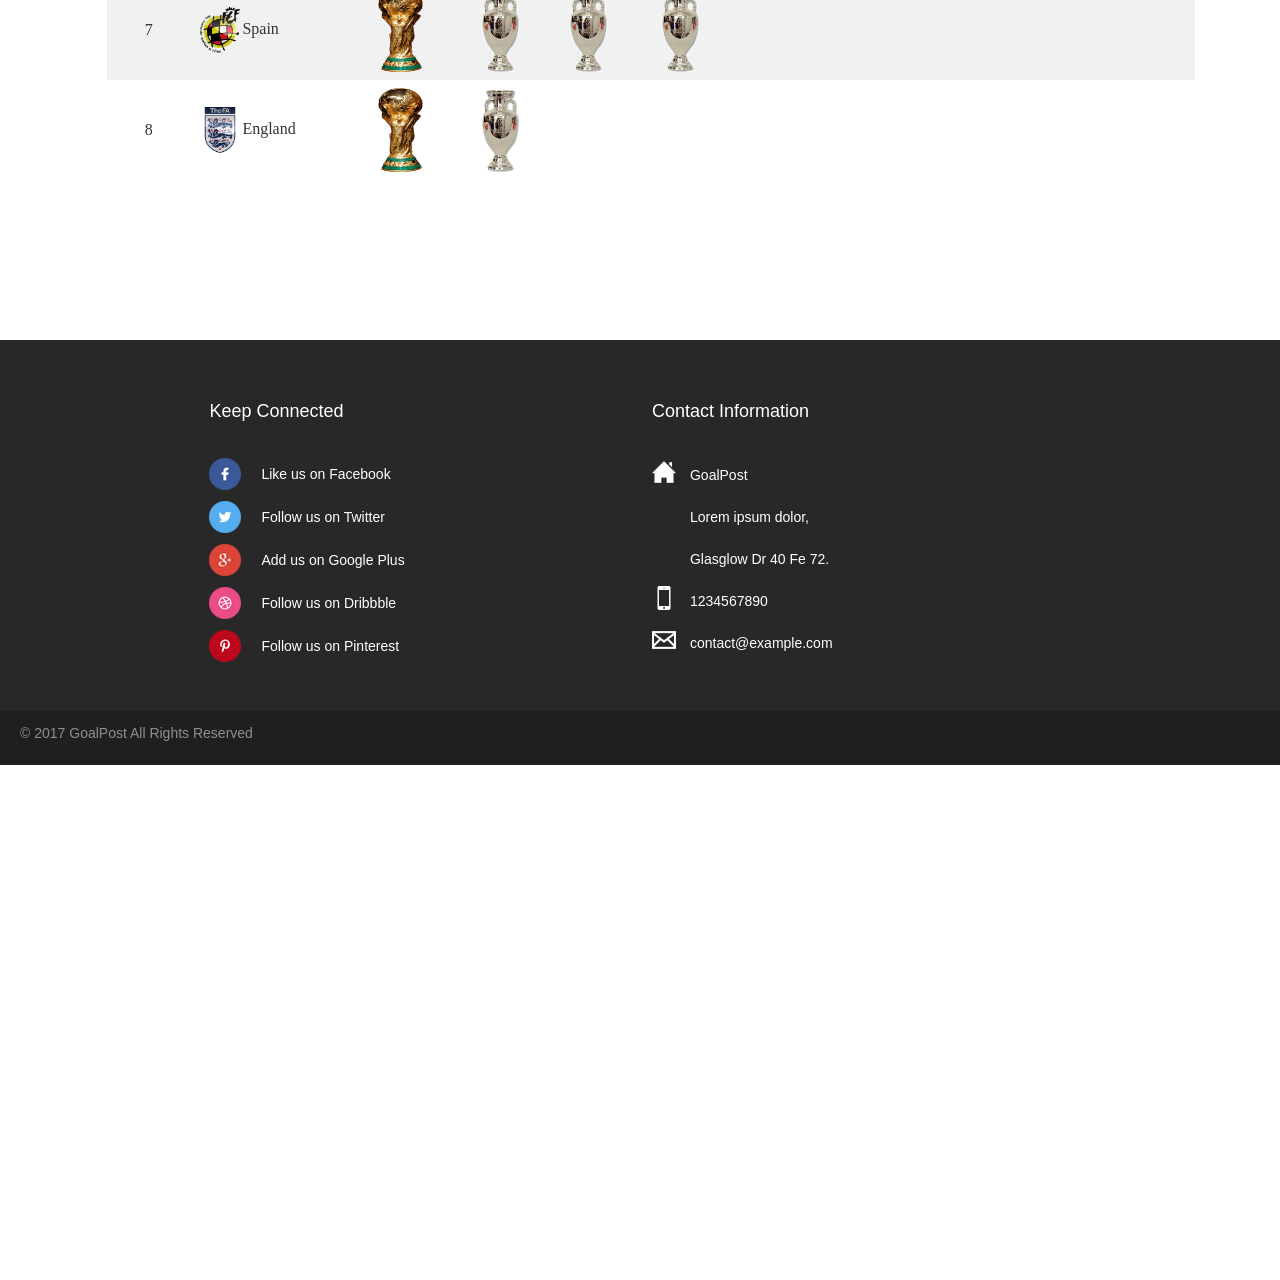
==== commit 78137852: "Project" ====
--- a/index.html
+++ b/index.html
@@ -1,7 +1,7 @@
 <html>
 <head>
 <script src="https://ajax.googleapis.com/ajax/libs/jquery/3.2.0/jquery.min.js"></script>
-<title>Sanchit</title>
+<title>Website</title>
 <link rel="stylesheet" type="text/css" href="cssFile.css"/>
 <link rel="stylesheet" type="text/css" href="trophy.css"/>
 <script type="text/javascript" src="java.js"></script>
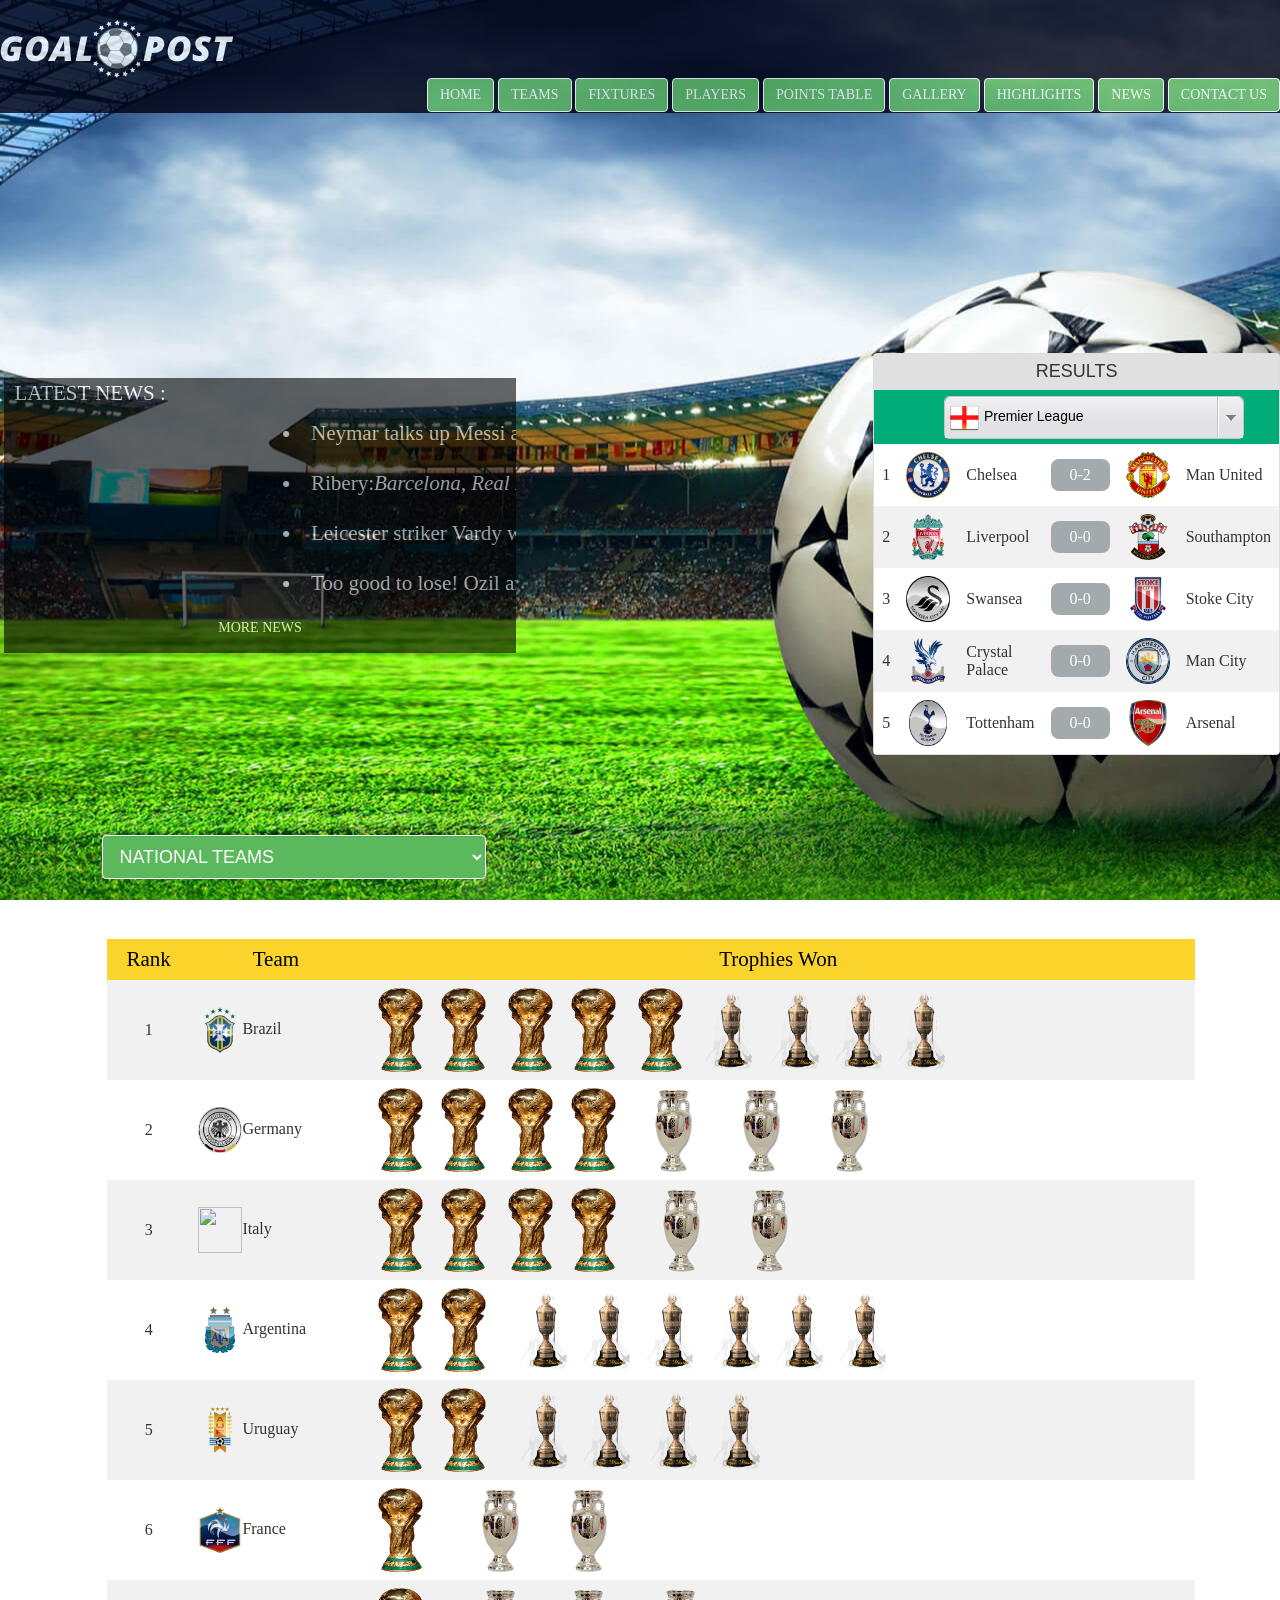
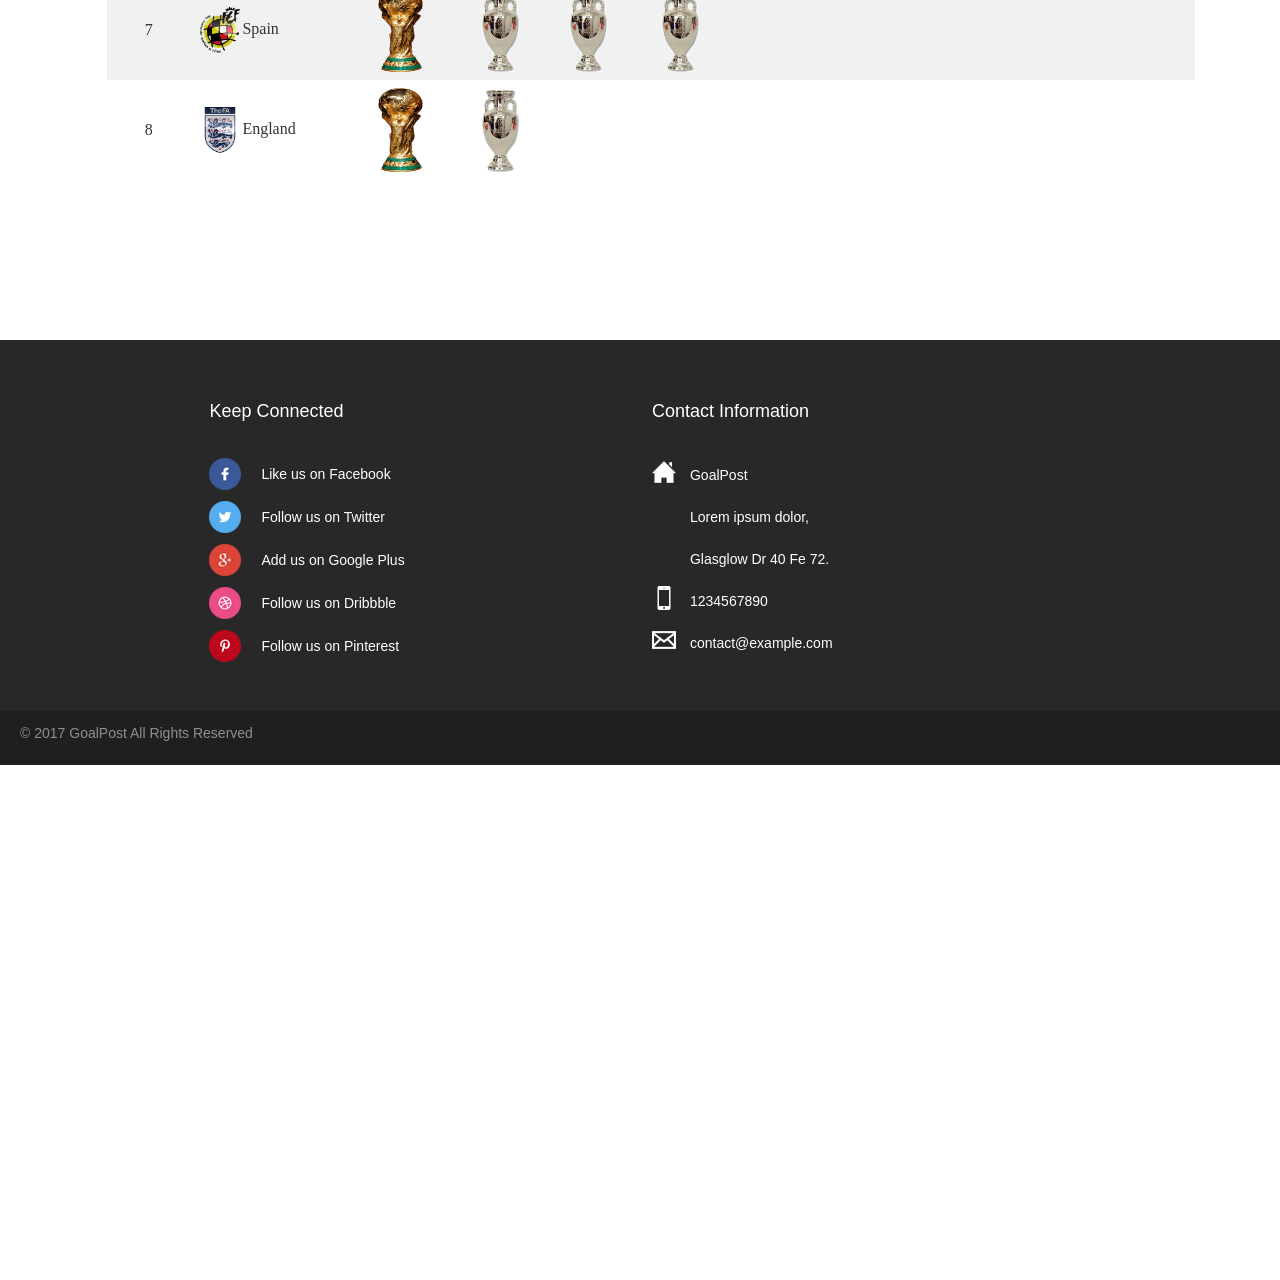
==== commit 84fc8cf0: "Update index.html" ====
--- a/index.html
+++ b/index.html
@@ -1,7 +1,6 @@
 <html>
 <head>
 <script src="https://ajax.googleapis.com/ajax/libs/jquery/3.2.0/jquery.min.js"></script>
-<title>Website</title>
 <link rel="stylesheet" type="text/css" href="cssFile.css"/>
 <link rel="stylesheet" type="text/css" href="trophy.css"/>
 <script type="text/javascript" src="java.js"></script>
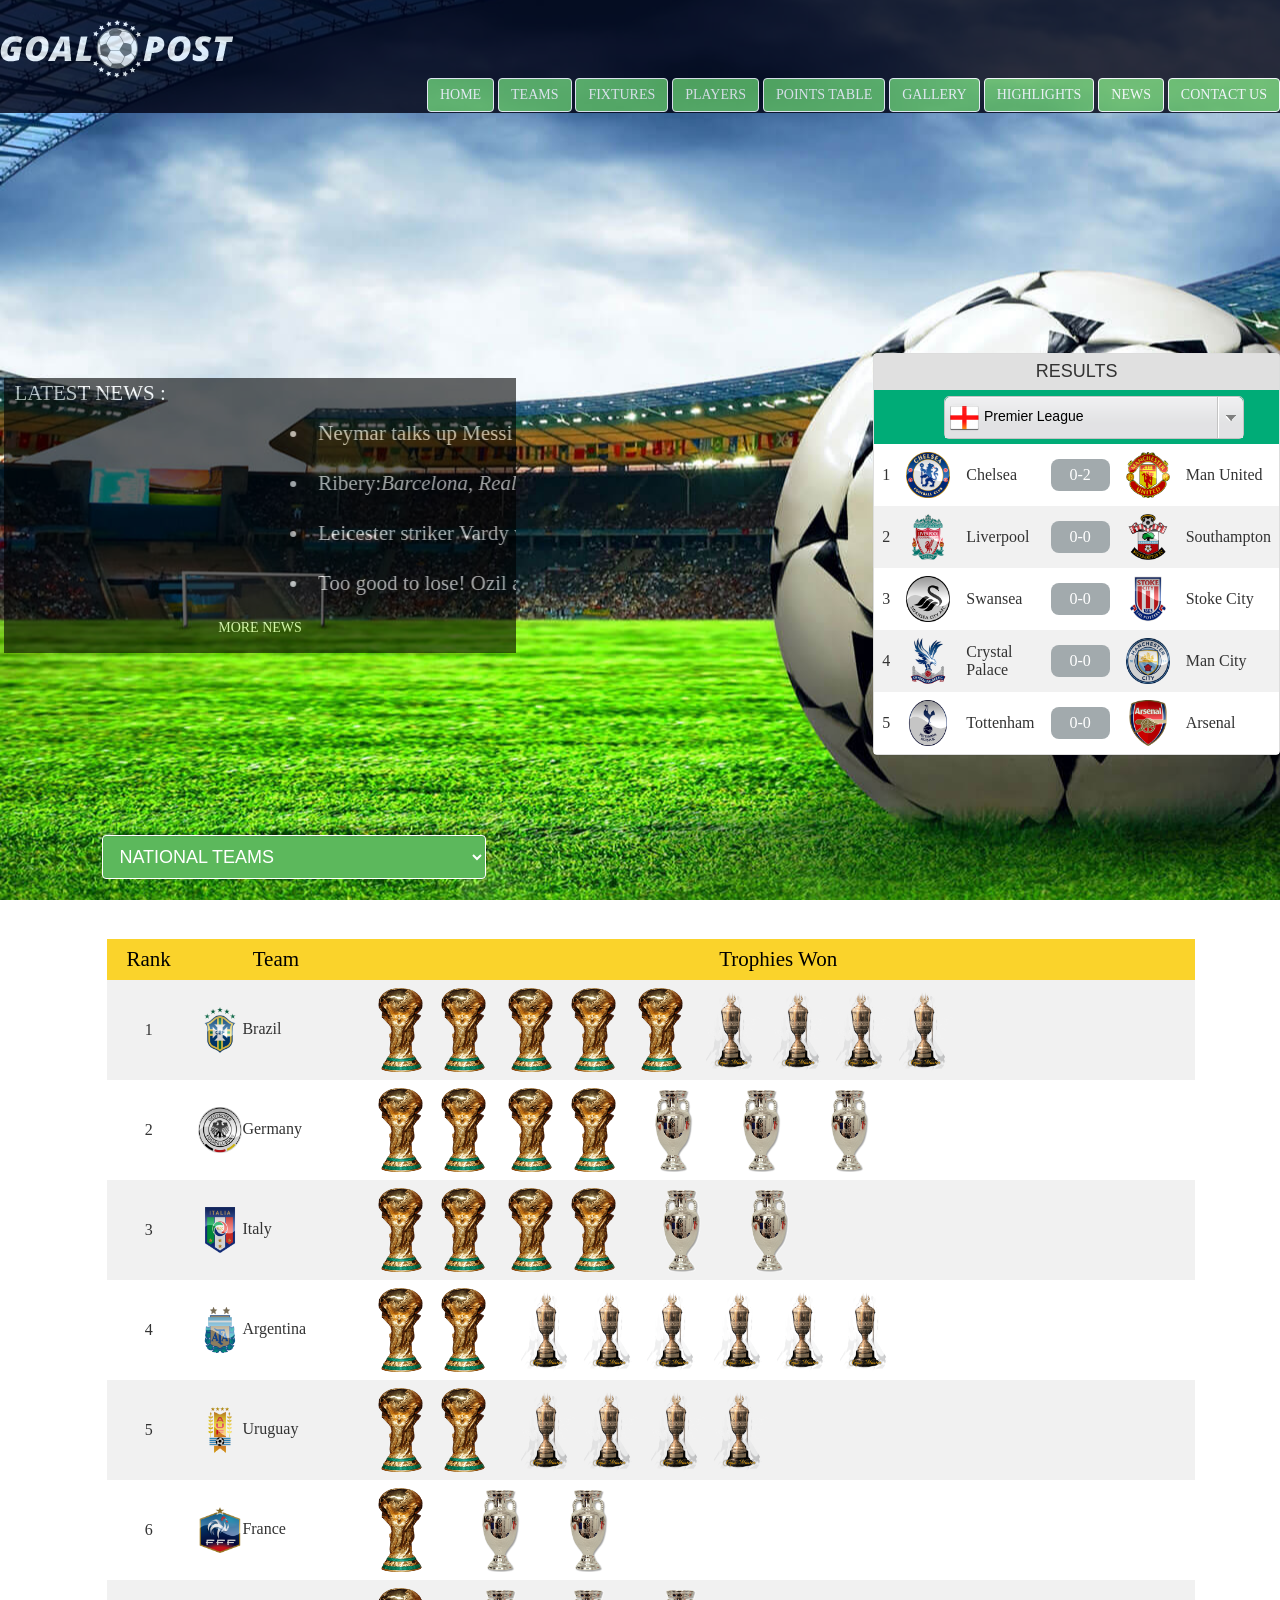
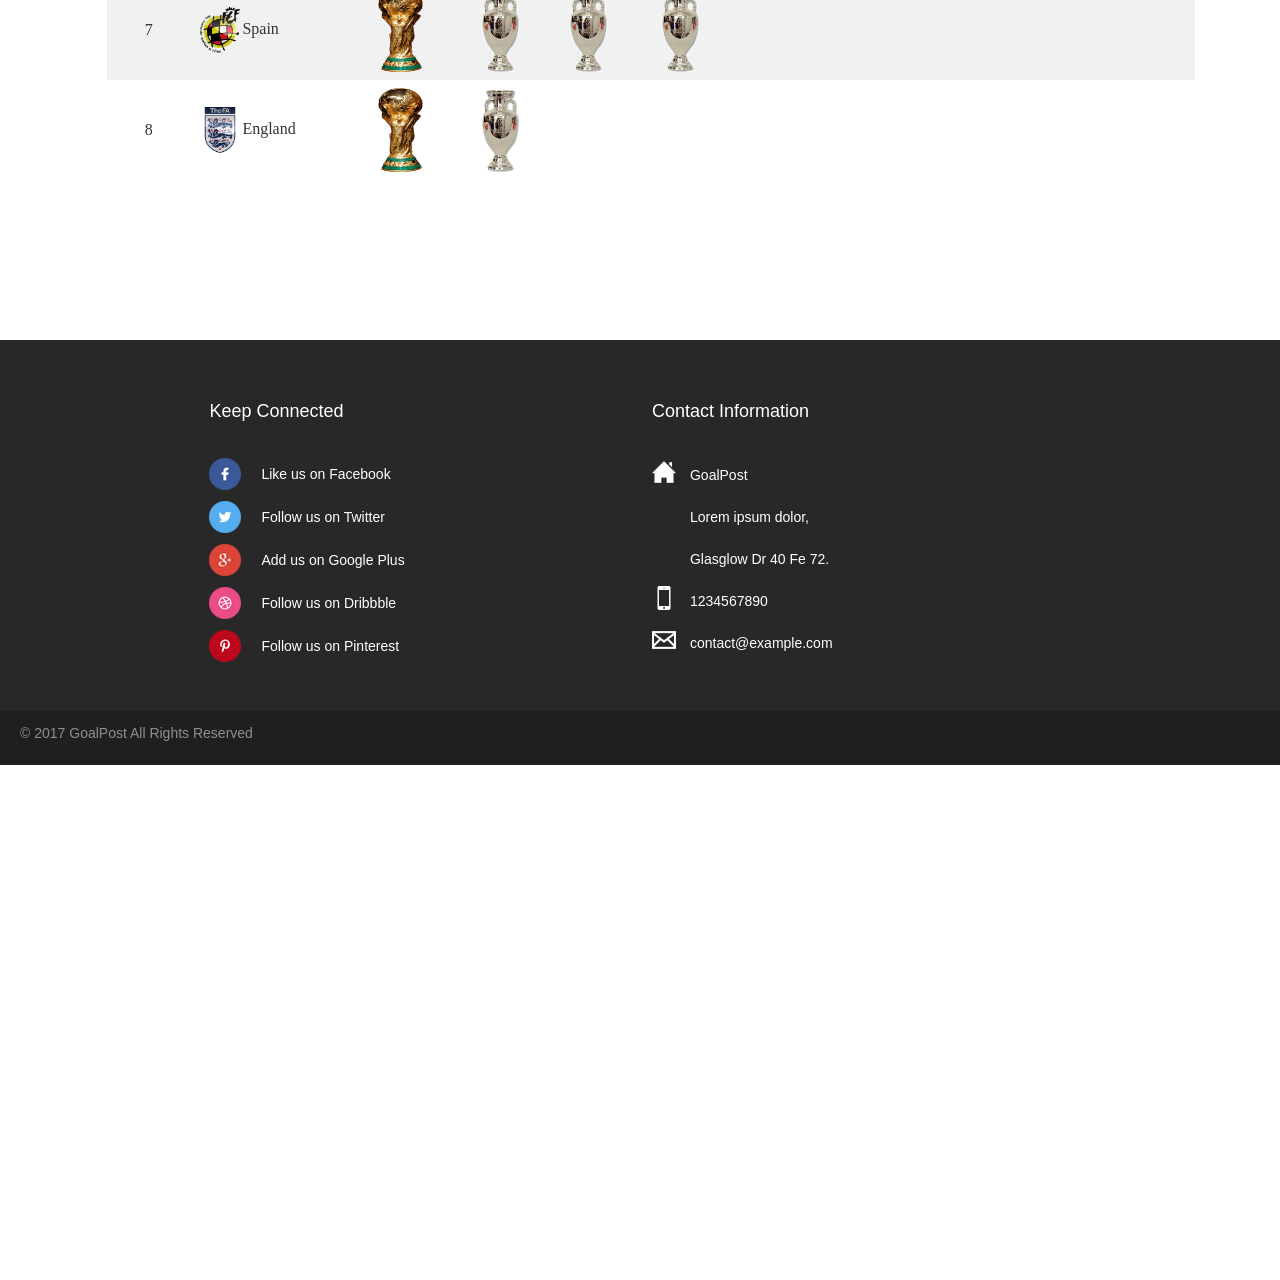
==== commit 1a9571c6: "update1" ====
--- a/index.html
+++ b/index.html
@@ -1,6 +1,7 @@
 <html>
 <head>
 <script src="https://ajax.googleapis.com/ajax/libs/jquery/3.2.0/jquery.min.js"></script>
+<title>Football Website</title>
 <link rel="stylesheet" type="text/css" href="cssFile.css"/>
 <link rel="stylesheet" type="text/css" href="trophy.css"/>
 <script type="text/javascript" src="java.js"></script>
@@ -675,7 +676,7 @@
 </tr>
 <tr>
 <td class="text-center">3</td>
-<td><img src="tables/ita.png">Italy</td>
+<td><img src="tables/ital1.png">Italy</td>
 <td><img class="flip3" src="trophies/fifa.png" style="height: 84px;width: 63px;"><img class="flip3" src="trophies/fifa.png" style="height: 84px;width: 63px;">
 <img class="flip3" src="trophies/fifa.png" style="height: 84px;width: 63px;"><img class="flip3" src="trophies/fifa.png" style="height: 84px;width: 63px;">&nbsp;&nbsp;
 <img class="flip31" src="trophies/euro.jpg" style="height: 84px;width: 88px;"><img class="flip31" src="trophies/euro.jpg" style="height: 84px;width: 88px;">
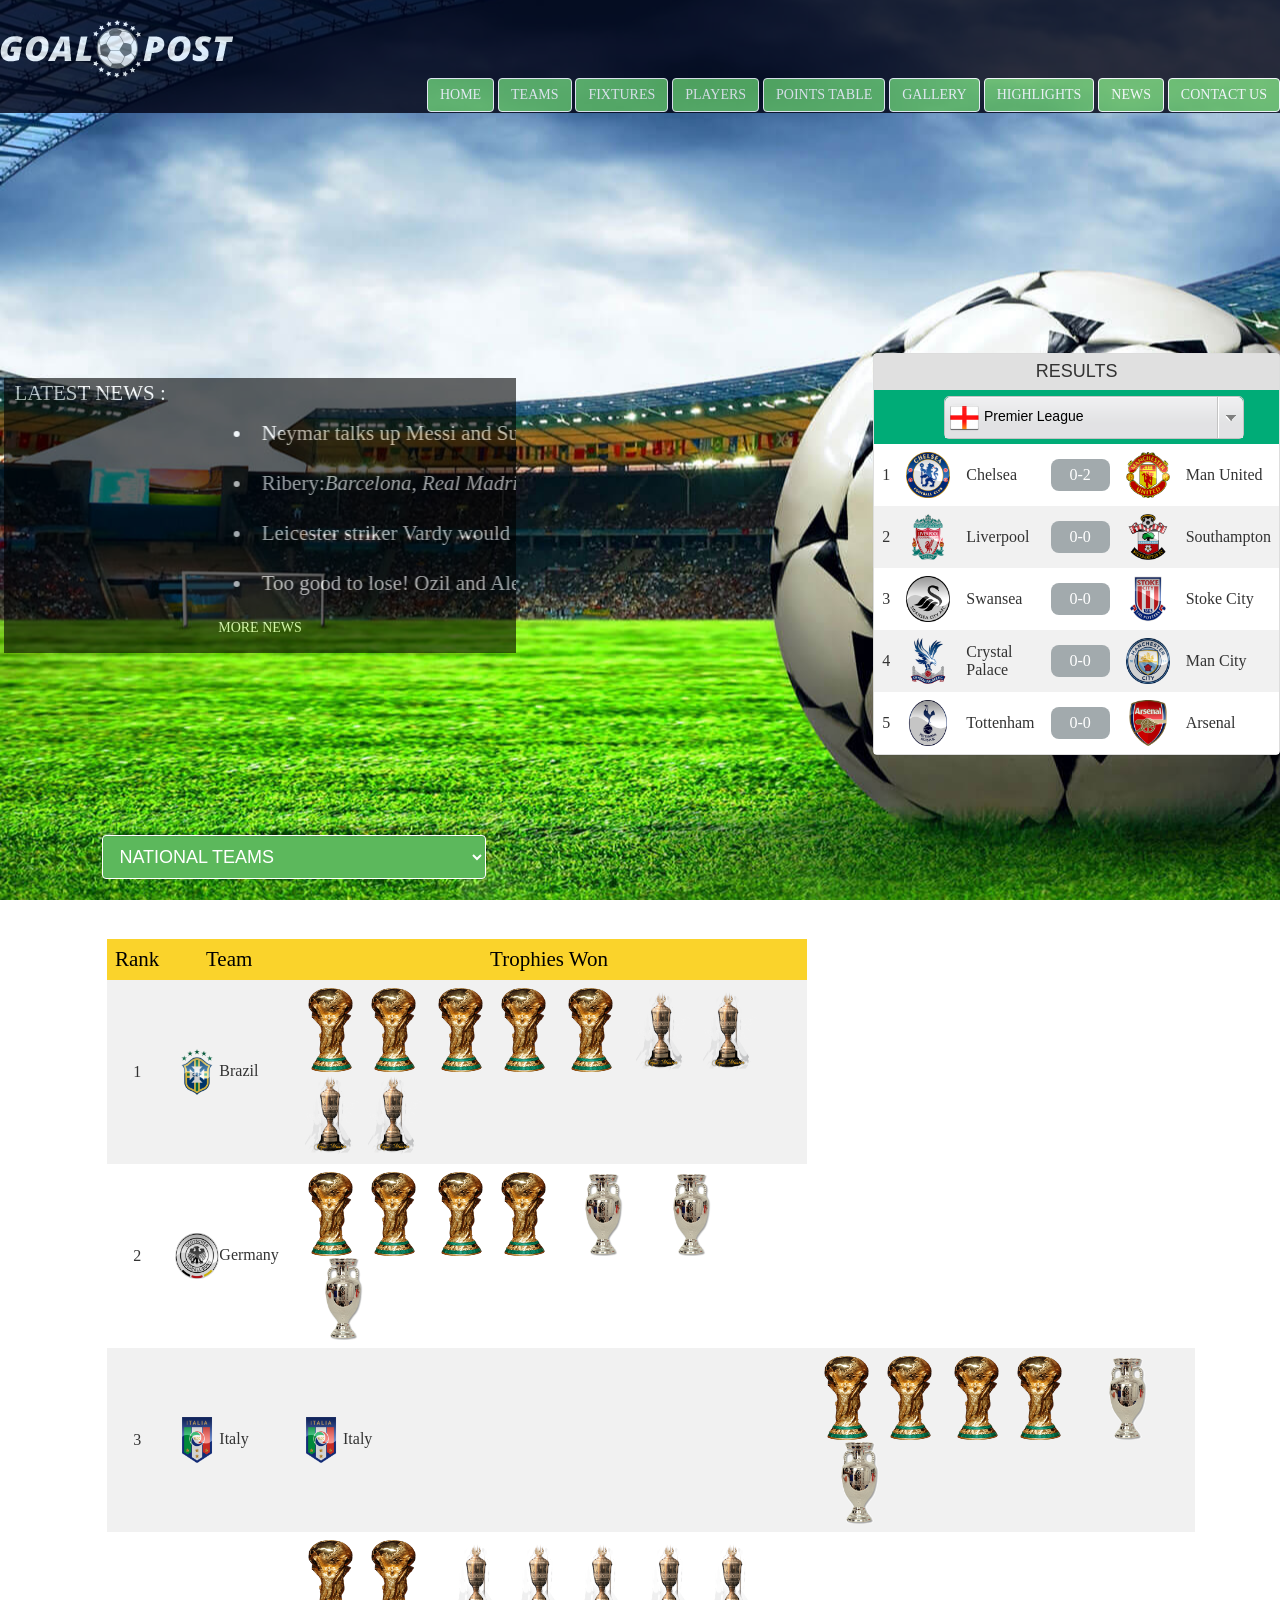
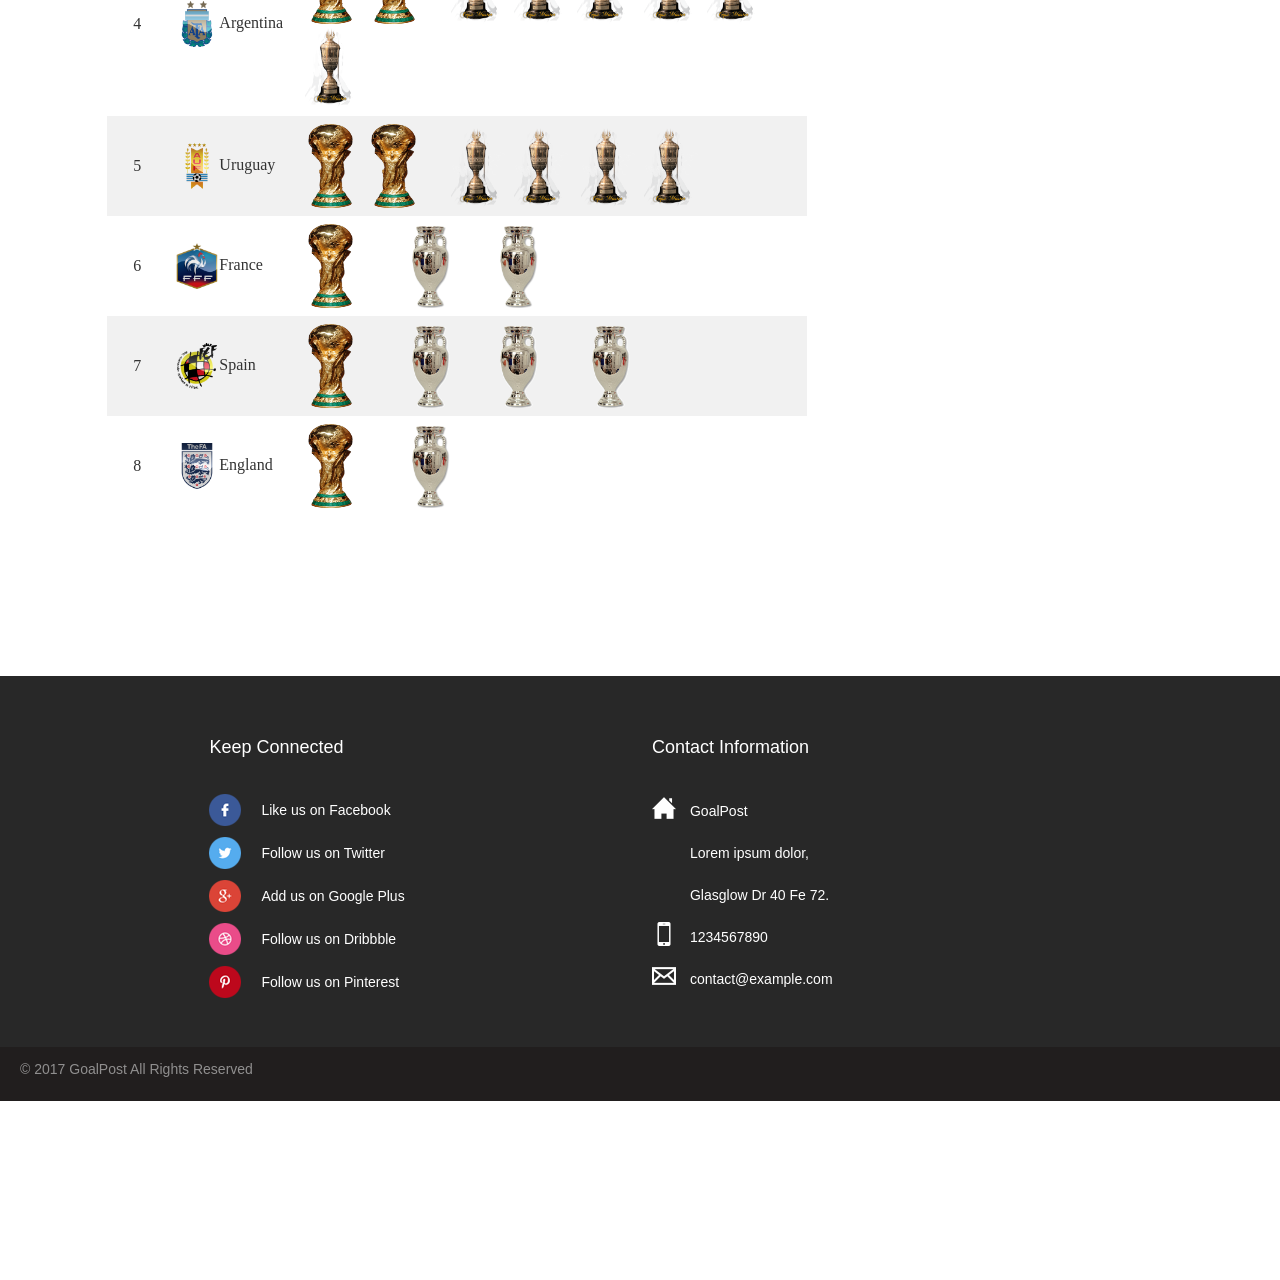
==== commit 44c16b4b: "update3" ====
--- a/index.html
+++ b/index.html
@@ -677,6 +677,7 @@
 <tr>
 <td class="text-center">3</td>
 <td><img src="tables/ital1.png">Italy</td>
+<td><img src="tables/ITA.png">Italy</td>
 <td><img class="flip3" src="trophies/fifa.png" style="height: 84px;width: 63px;"><img class="flip3" src="trophies/fifa.png" style="height: 84px;width: 63px;">
 <img class="flip3" src="trophies/fifa.png" style="height: 84px;width: 63px;"><img class="flip3" src="trophies/fifa.png" style="height: 84px;width: 63px;">&nbsp;&nbsp;
 <img class="flip31" src="trophies/euro.jpg" style="height: 84px;width: 88px;"><img class="flip31" src="trophies/euro.jpg" style="height: 84px;width: 88px;">
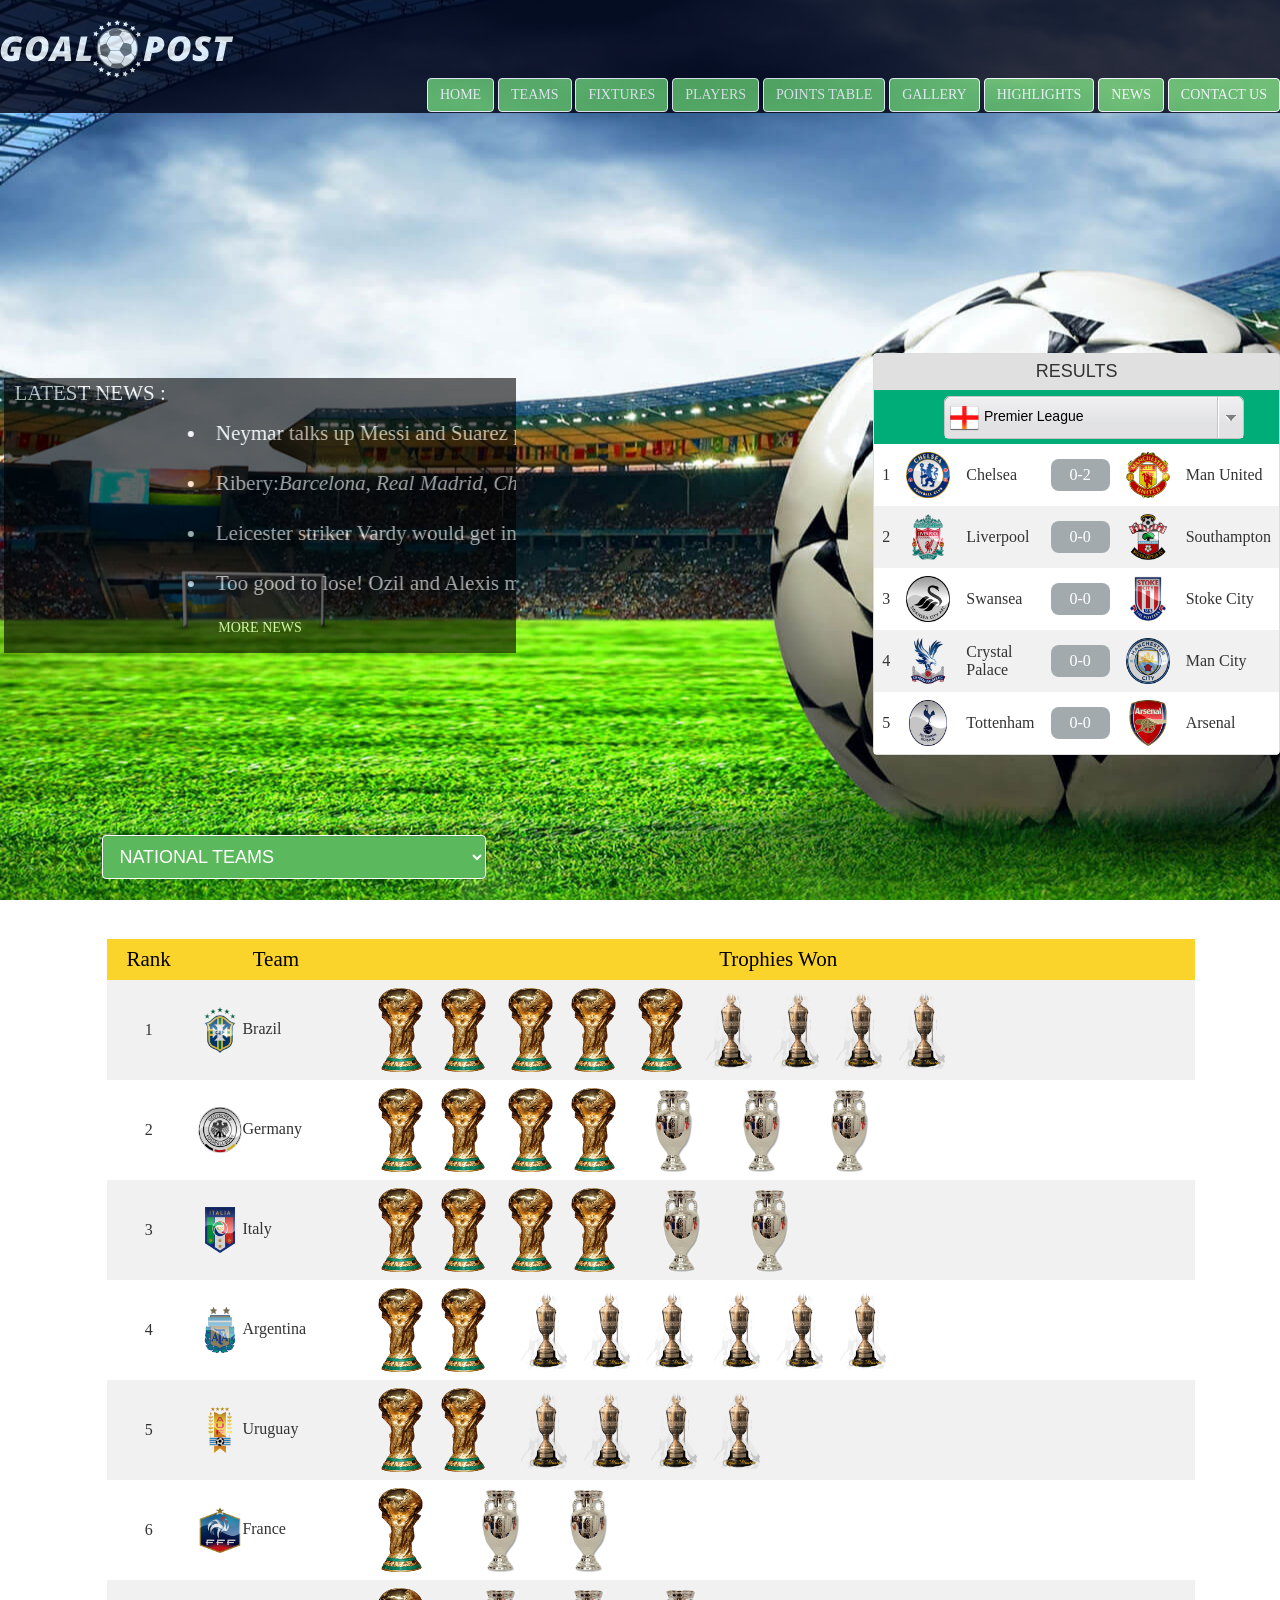
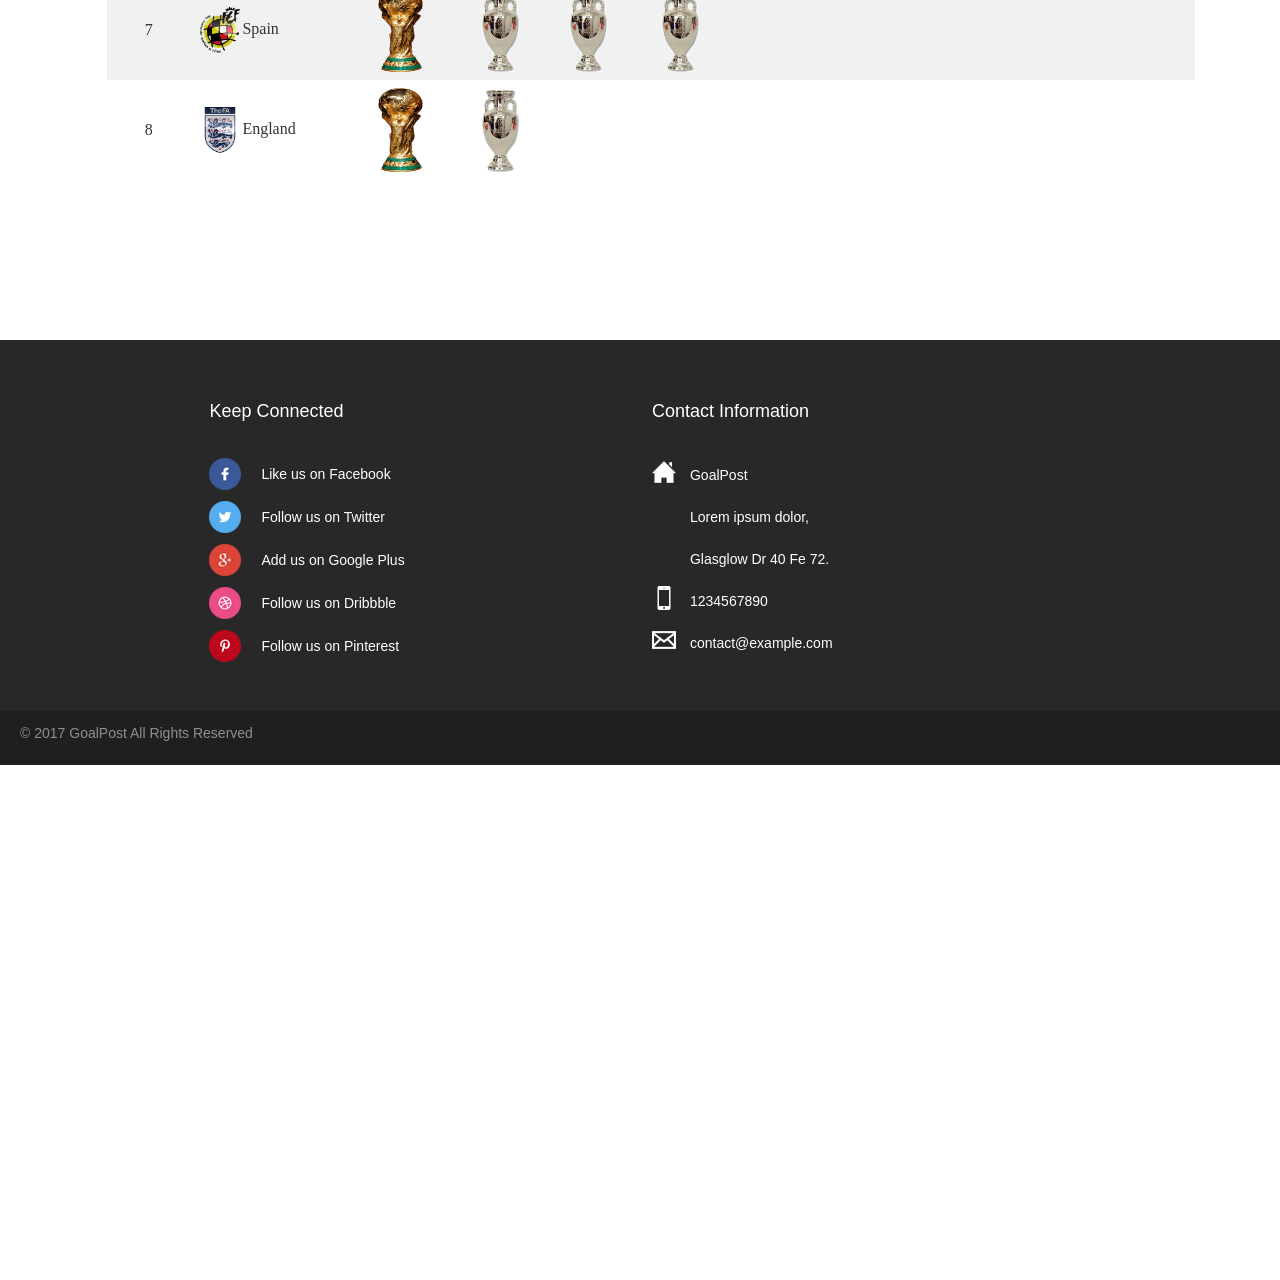
==== commit c3c01599: "update3.1" ====
--- a/index.html
+++ b/index.html
@@ -676,7 +676,6 @@
 </tr>
 <tr>
 <td class="text-center">3</td>
-<td><img src="tables/ital1.png">Italy</td>
 <td><img src="tables/ITA.png">Italy</td>
 <td><img class="flip3" src="trophies/fifa.png" style="height: 84px;width: 63px;"><img class="flip3" src="trophies/fifa.png" style="height: 84px;width: 63px;">
 <img class="flip3" src="trophies/fifa.png" style="height: 84px;width: 63px;"><img class="flip3" src="trophies/fifa.png" style="height: 84px;width: 63px;">&nbsp;&nbsp;
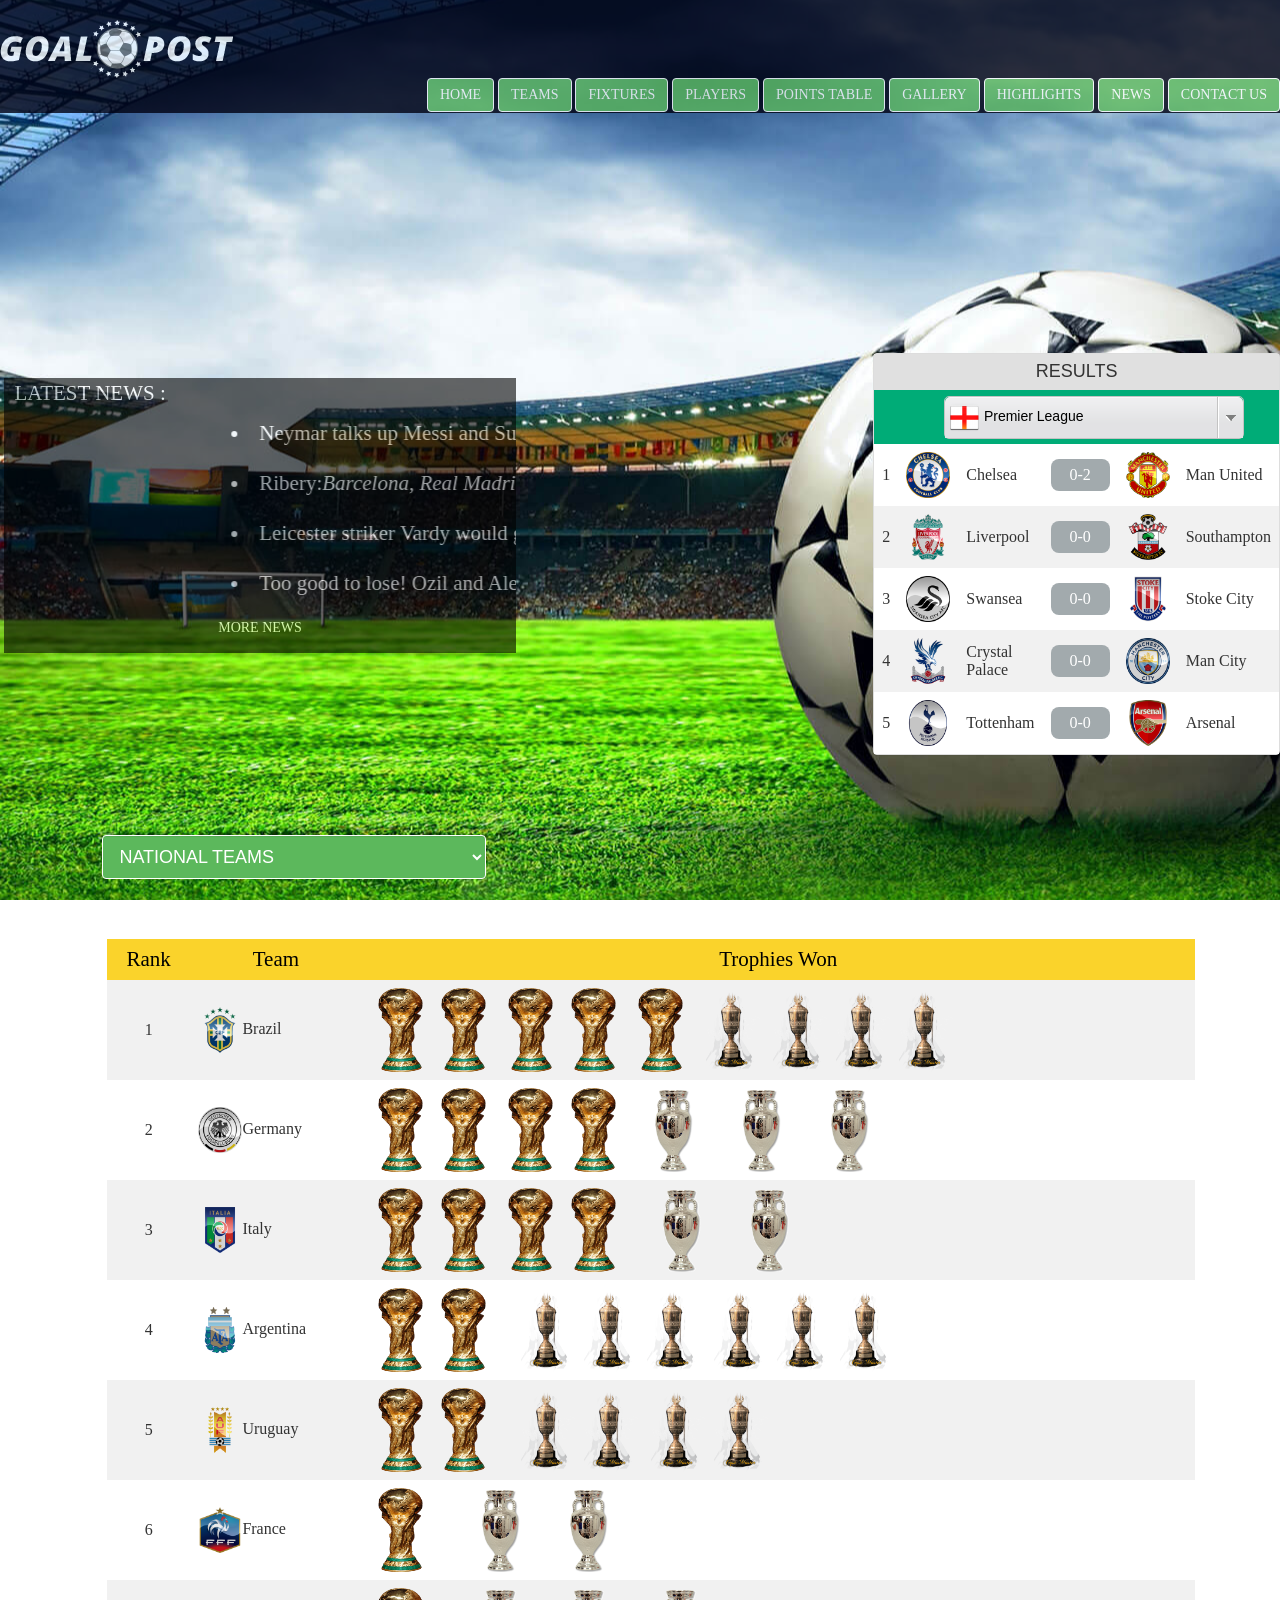
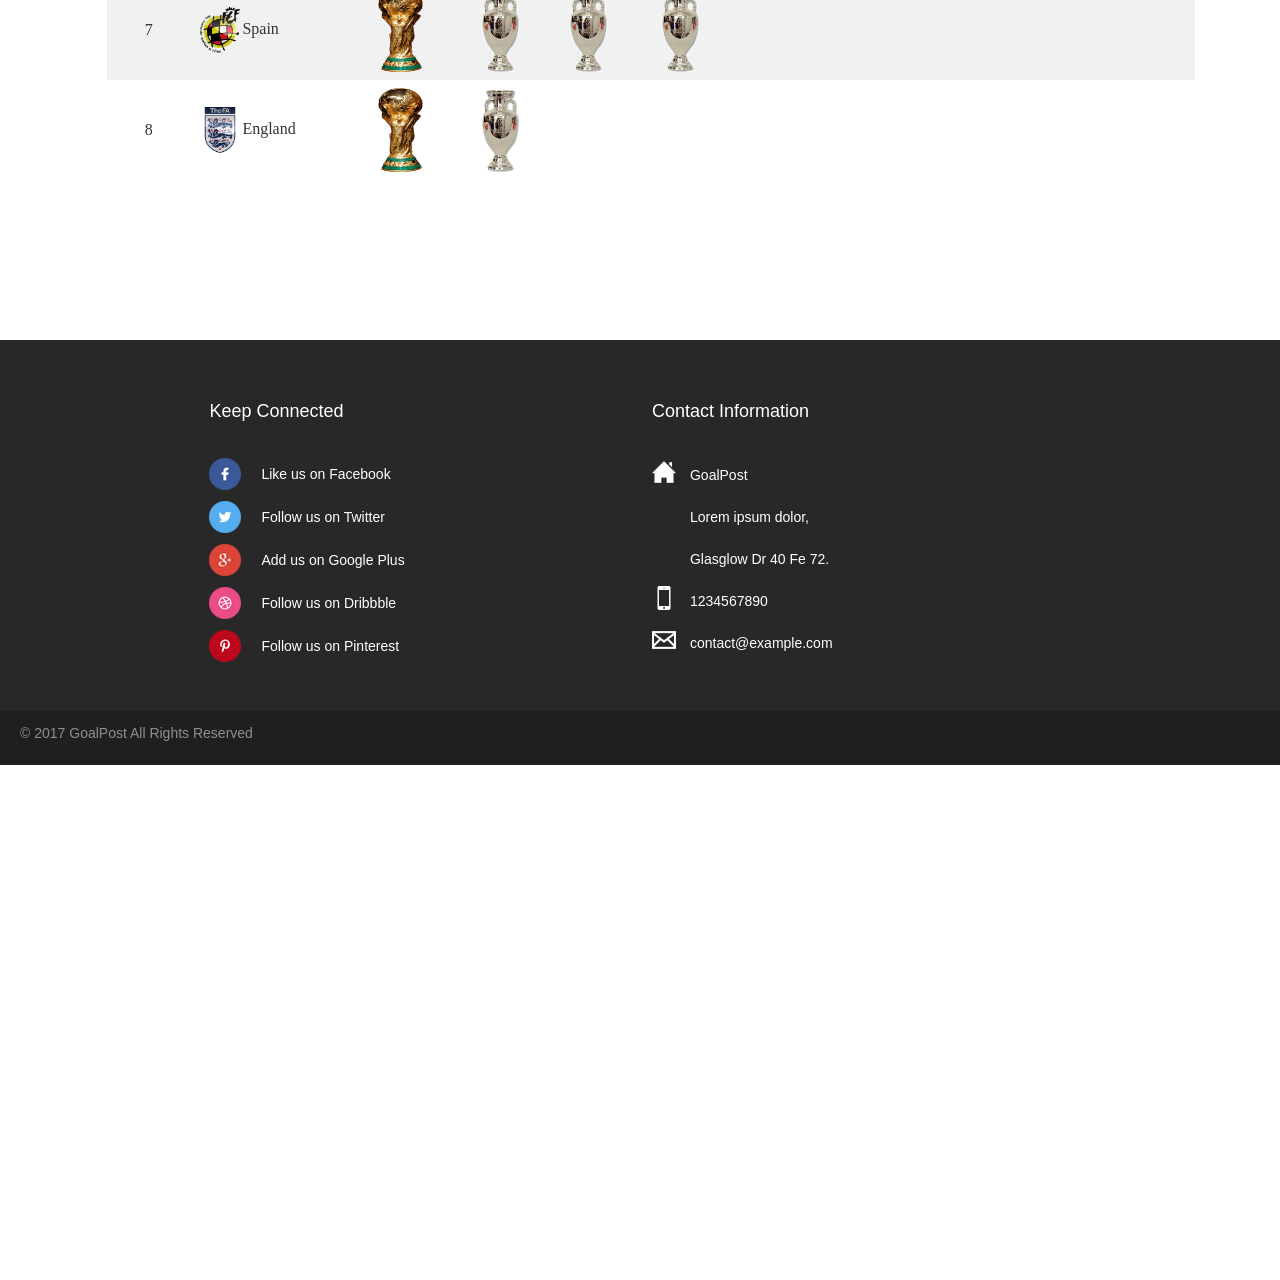
==== commit 88e206a1: "update3.2" ====
--- a/index.html
+++ b/index.html
@@ -676,7 +676,7 @@
 </tr>
 <tr>
 <td class="text-center">3</td>
-<td><img src="tables/ITA.png">Italy</td>
+<td><img src="tables/ita1.png">Italy</td>
 <td><img class="flip3" src="trophies/fifa.png" style="height: 84px;width: 63px;"><img class="flip3" src="trophies/fifa.png" style="height: 84px;width: 63px;">
 <img class="flip3" src="trophies/fifa.png" style="height: 84px;width: 63px;"><img class="flip3" src="trophies/fifa.png" style="height: 84px;width: 63px;">&nbsp;&nbsp;
 <img class="flip31" src="trophies/euro.jpg" style="height: 84px;width: 88px;"><img class="flip31" src="trophies/euro.jpg" style="height: 84px;width: 88px;">
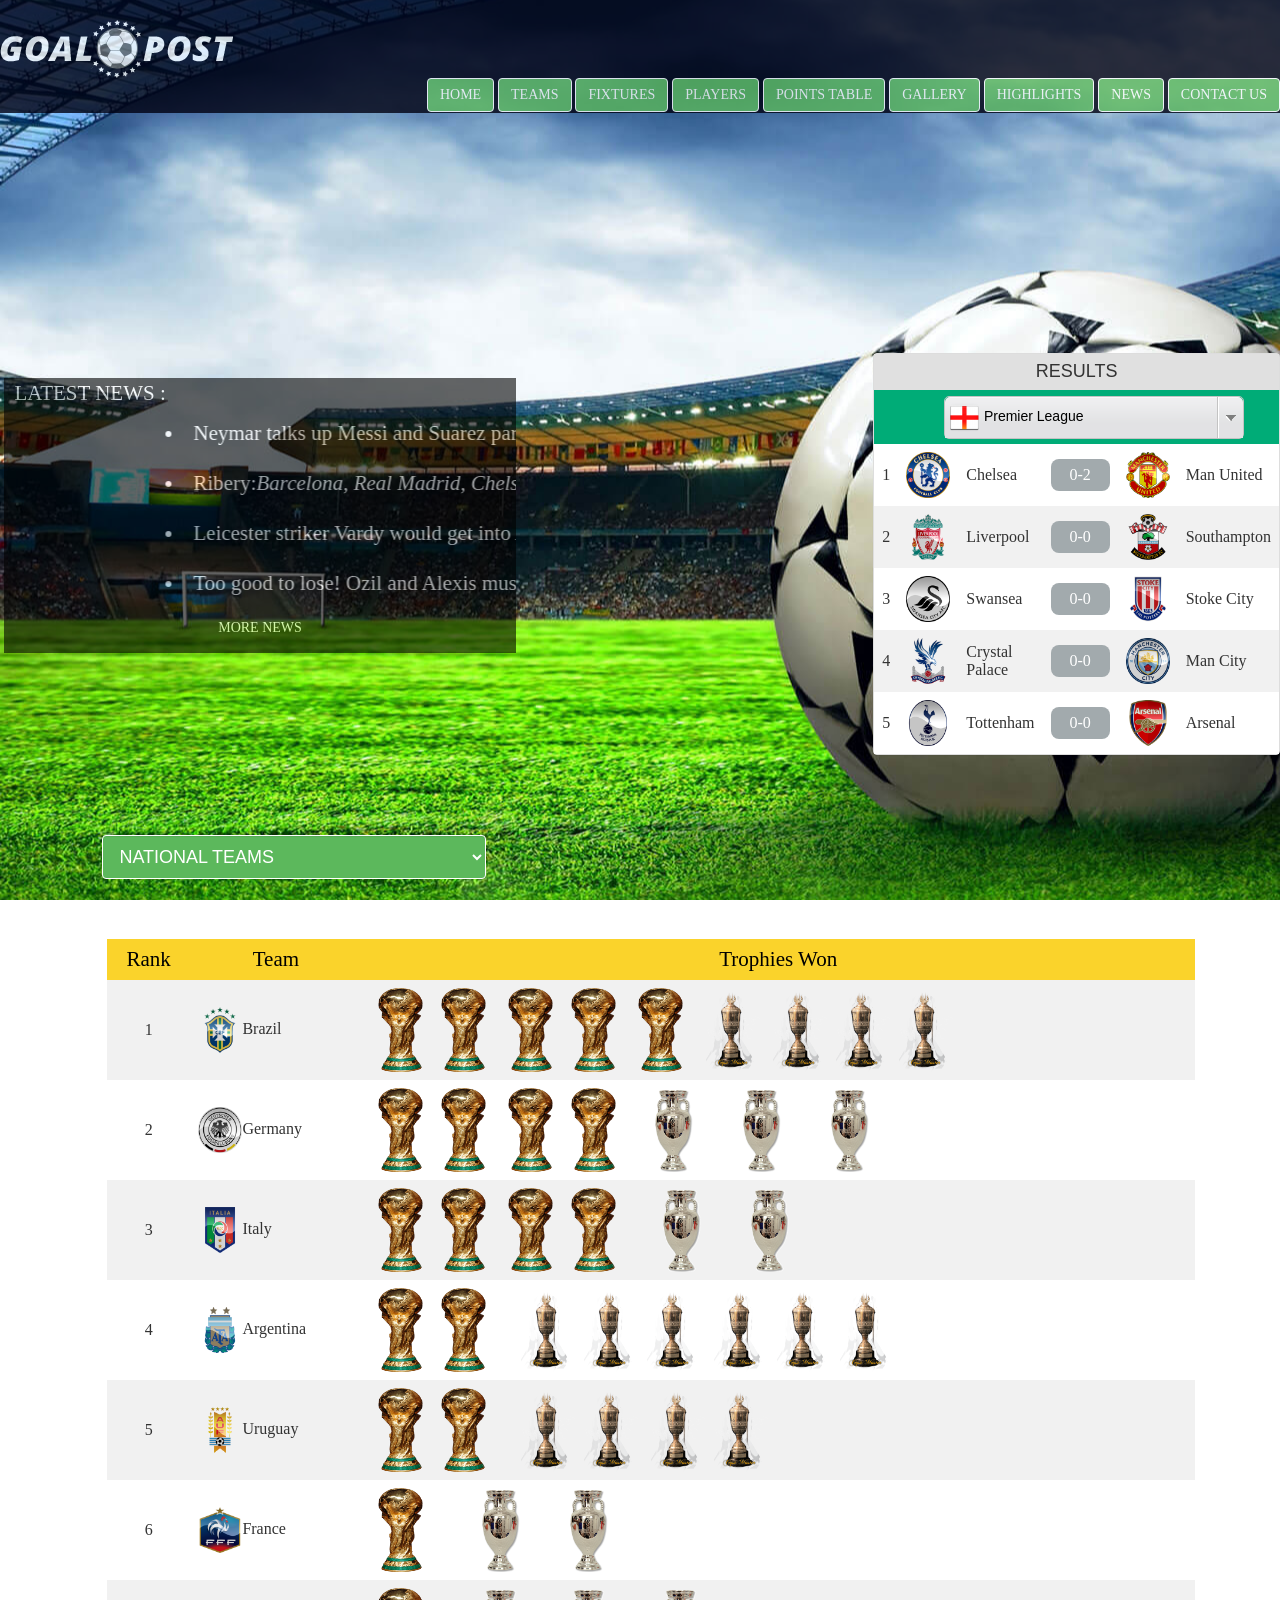
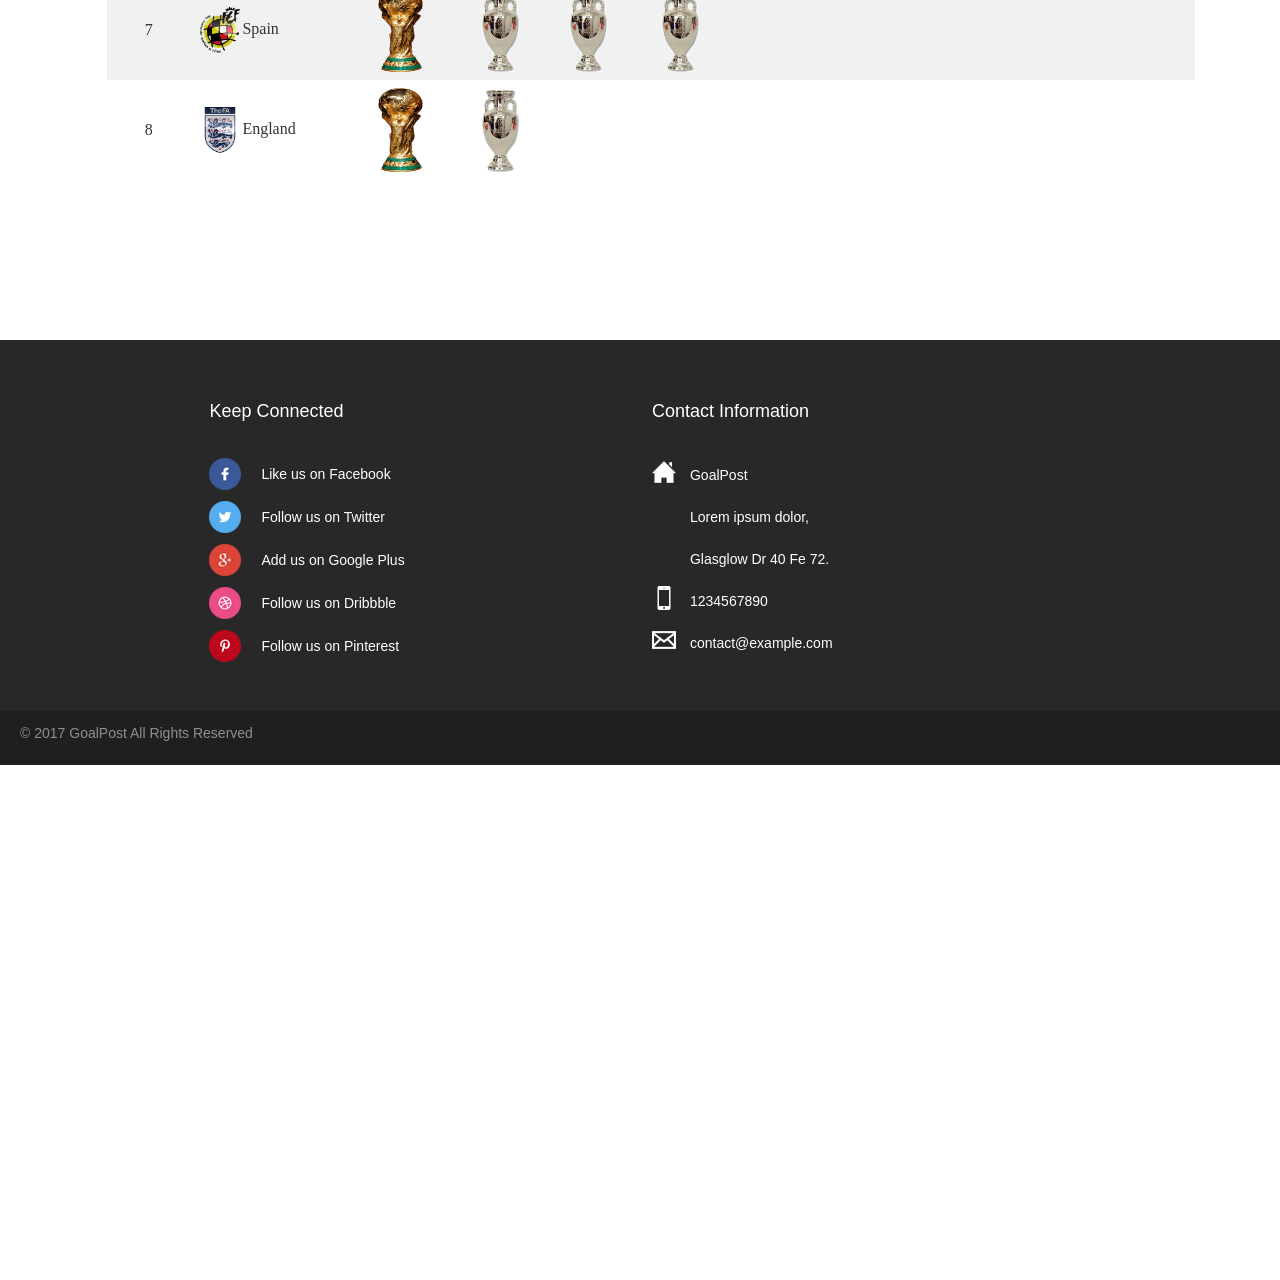
==== commit 7b01b59a: "Revert "update3.2" This reverts commit 88e206a1b3fa2f0a77fd31c010a8b6db9762be4a." ====
--- a/index.html
+++ b/index.html
@@ -676,7 +676,7 @@
 </tr>
 <tr>
 <td class="text-center">3</td>
-<td><img src="tables/ita1.png">Italy</td>
+<td><img src="tables/ITA.png">Italy</td>
 <td><img class="flip3" src="trophies/fifa.png" style="height: 84px;width: 63px;"><img class="flip3" src="trophies/fifa.png" style="height: 84px;width: 63px;">
 <img class="flip3" src="trophies/fifa.png" style="height: 84px;width: 63px;"><img class="flip3" src="trophies/fifa.png" style="height: 84px;width: 63px;">&nbsp;&nbsp;
 <img class="flip31" src="trophies/euro.jpg" style="height: 84px;width: 88px;"><img class="flip31" src="trophies/euro.jpg" style="height: 84px;width: 88px;">
